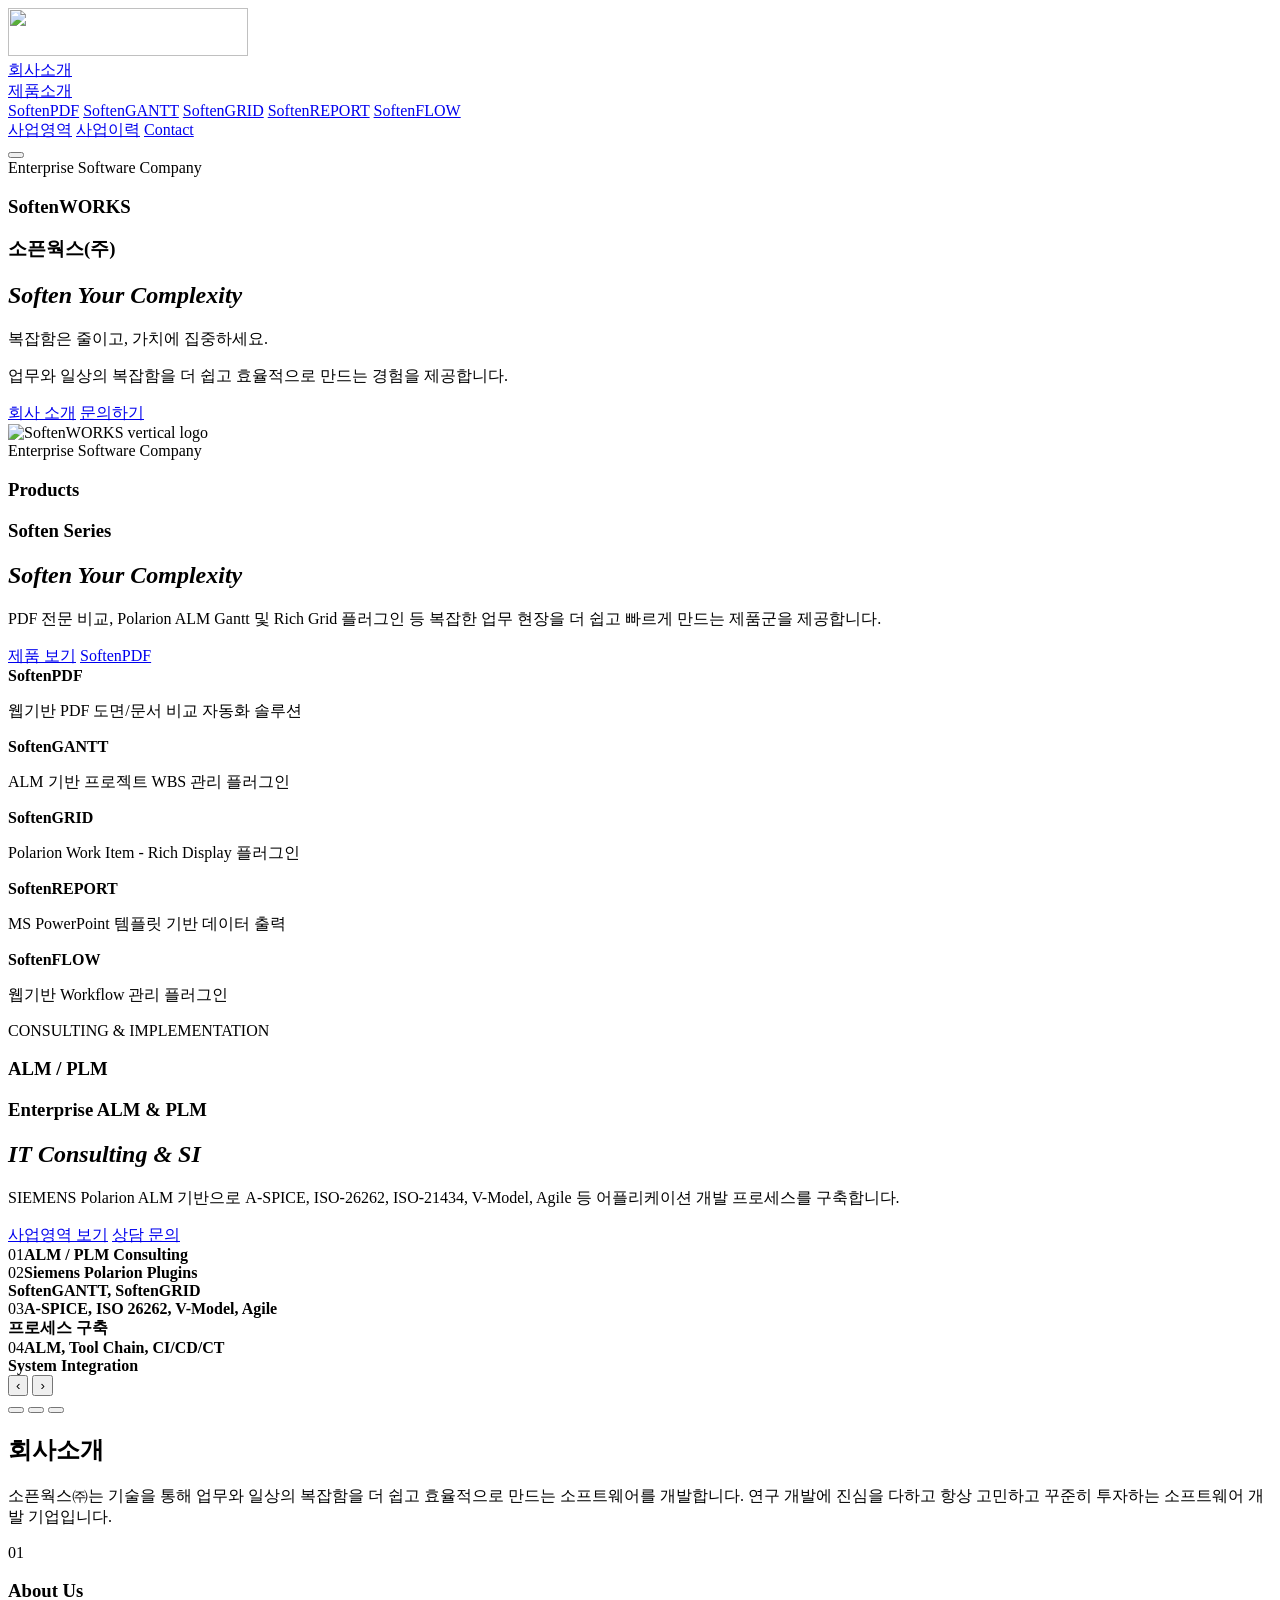
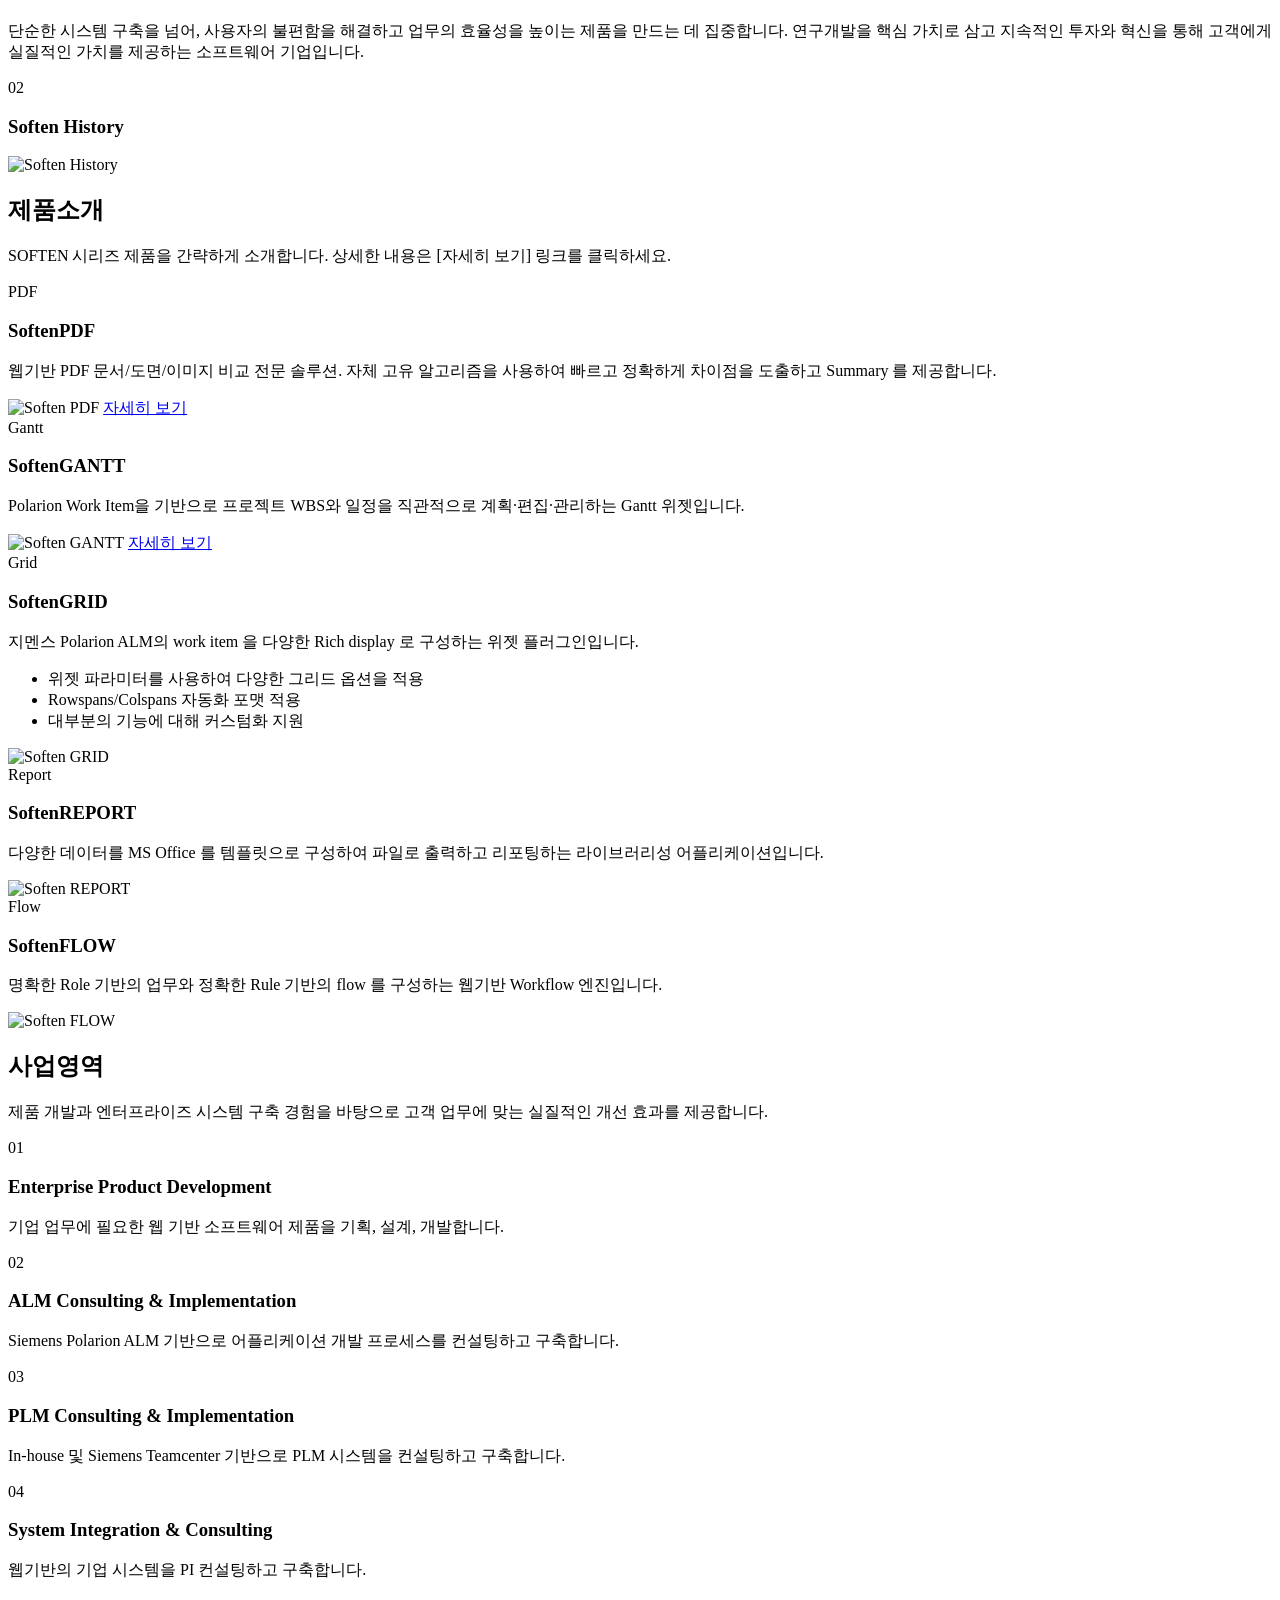
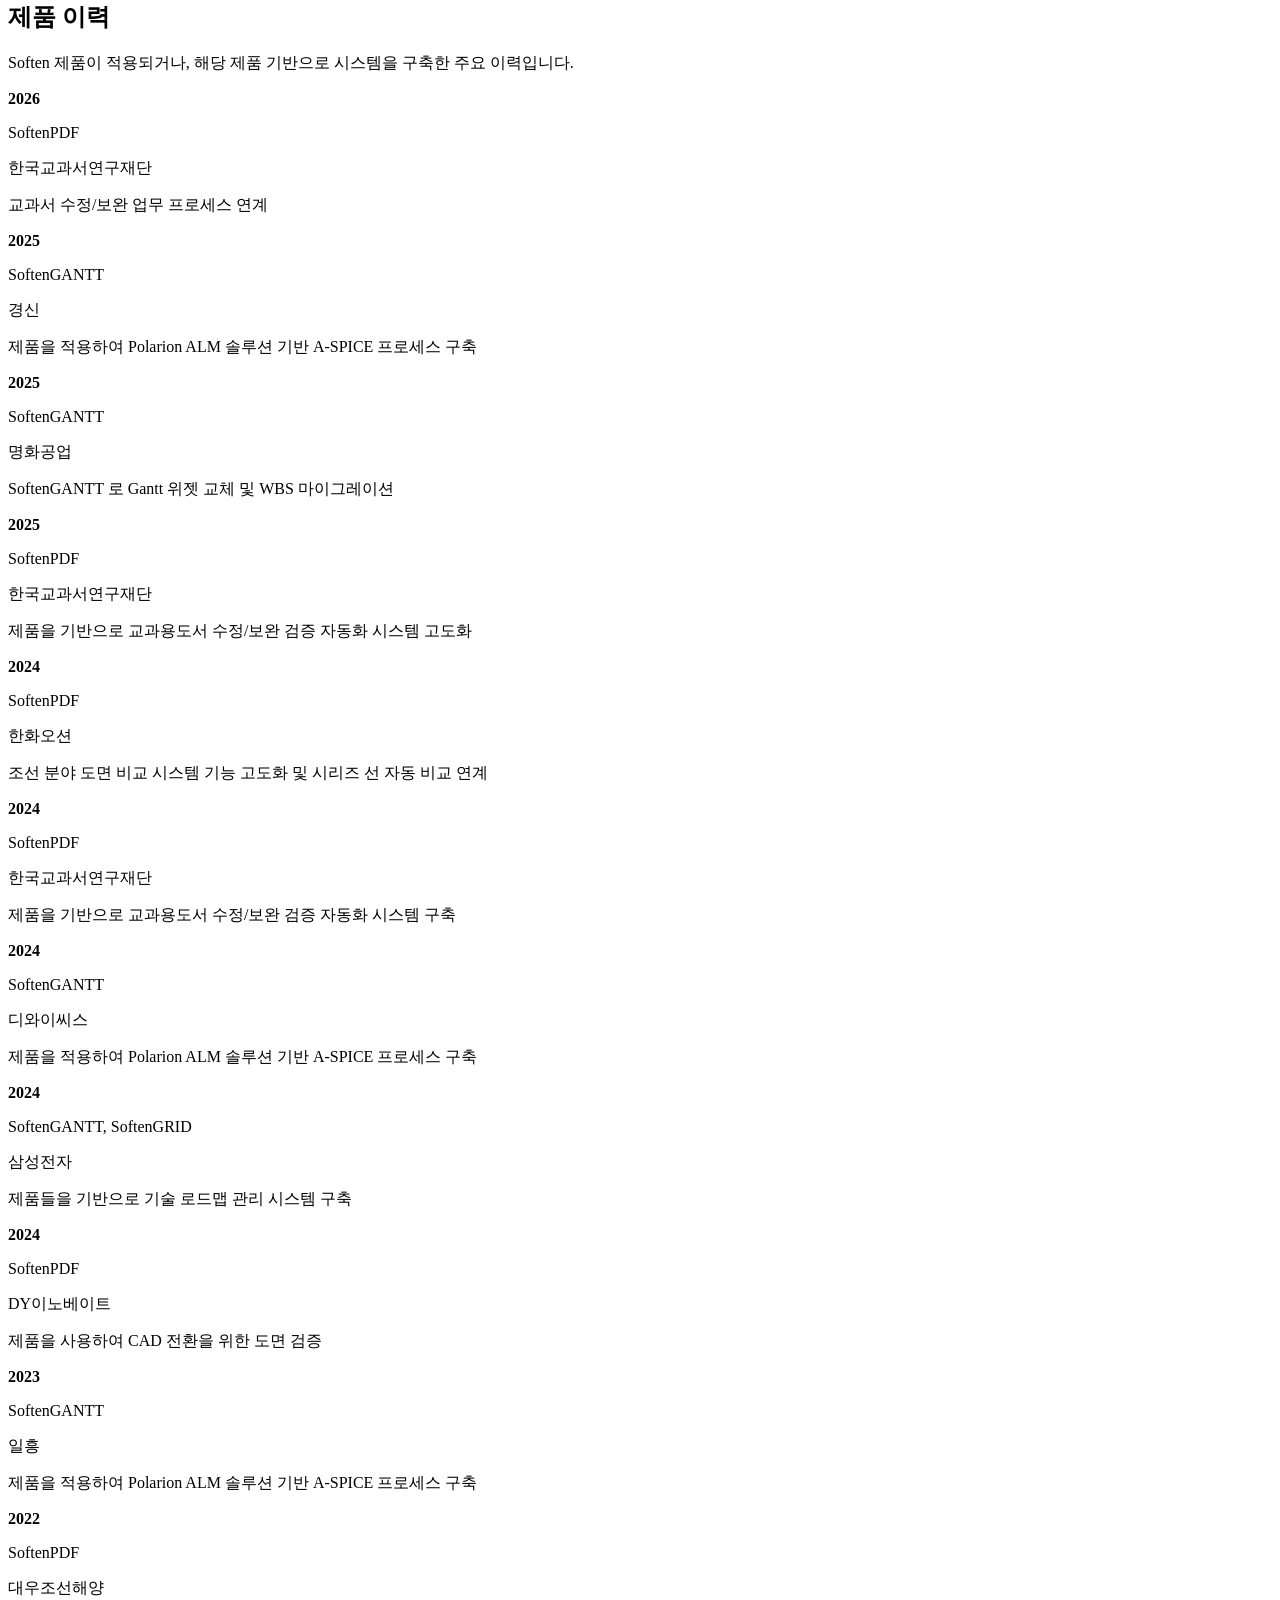
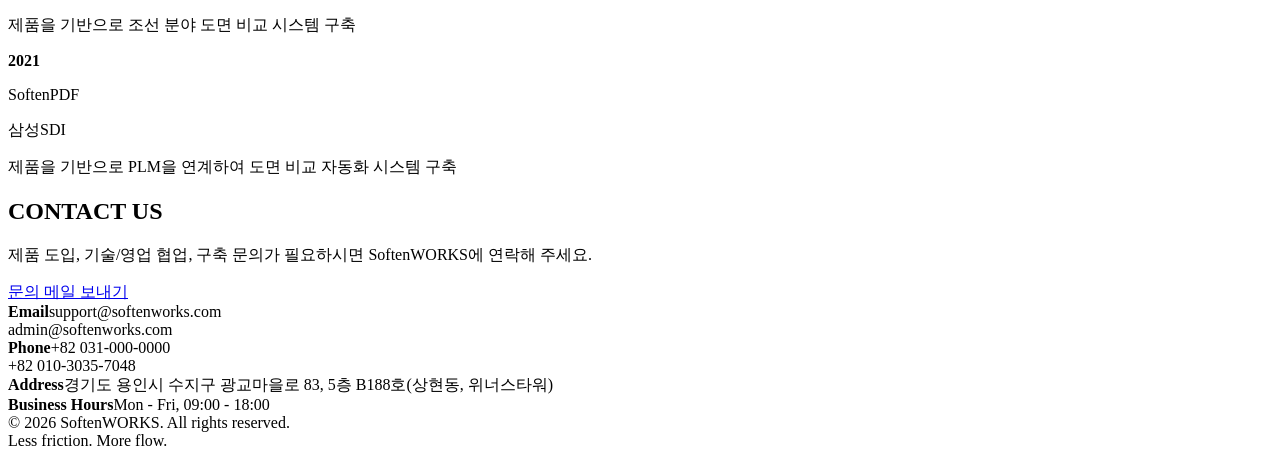
==== softenworks.homepage/public/en/index.html @ c1dc2e80 "영문 페이지 임시 구성. 한/영 링크 없음. 일반 자원을 절대 경로로 지정" ====
<!doctype html>
<html lang="ko">
<head>
  <meta charset="utf-8" />
  <meta name="viewport" content="width=device-width, initial-scale=1" />
  <meta name="description" content="SoftenWORKS는 복잡한 업무를 부드럽고 명확하게 만드는 엔터프라이즈 소프트웨어 제품을 제공합니다." />
  
  <title>SoftenWORKS | Soften Your Complexity</title>
  
  <link rel="icon" href="/favicon.ico" sizes="any">
  <link rel="icon" href="/favicon.svg" type="image/svg+xml">
  <link rel="apple-touch-icon" href="/apple-touch-icon.png">
  
  <link href="/css/softenworks.css" rel="stylesheet">
</head>
<body>
  <header>
    <div class="container nav">
      <a href="index.html" class="brand" aria-label="SoftenWORKS home" title="Home">
      	<img width="240" height="48" src="/img/softenworks-logo.svg"/>
      </a>
      <nav id="main-menu" class="menu" aria-label="Main navigation">
        <a href="#about">회사소개</a>
        <div class="menu-item has-submenu">
          <a class="menu-parent" href="#products" aria-haspopup="true">
            제품소개
            <span class="menu-chevron" aria-hidden="true"></span>
          </a>
          <div class="submenu" role="group" aria-label="제품소개 하위 메뉴">
            <a href="softenpdf.html">SoftenPDF</a>
            <a href="softengantt.html">SoftenGANTT</a>
            <a href="#SoftenGRID">SoftenGRID</a>
            <a href="#SoftenREPORT">SoftenREPORT</a>
            <a href="#SoftenFLOW">SoftenFLOW</a>
          </div>
        </div>
        <a href="#business">사업영역</a>
        <a href="#history">사업이력</a>
        <a class="cta" href="#contact">Contact</a>
      </nav>
      <button class="hamburger" type="button" aria-label="메뉴 열기" aria-controls="main-menu" aria-expanded="false">
        <span aria-hidden="true"></span>
        <span aria-hidden="true"></span>
        <span aria-hidden="true"></span>
      </button>
    </div>
  </header>

  <main id="top">
    <section class="hero" aria-label="SoftenWORKS highlights">
      <div class="container hero-slider" data-autoplay="6000">
        <div class="hero-viewport">
          <div class="hero-track">
            <article class="hero-slide" aria-label="회사 소개">
              <div class="hero-grid">
                <div class="hero-copy">
                  <div class="eyebrow">Enterprise Software Company</div>
                  <h1 class="hero-title">Soften<span>WORKS</span></h1>
                  <h3 class="hero-company">소픈웍스(주)</h3>
                  <p></p>
                  <h2><em>Soften Your Complexity</em></h2>
                  <p style="margin-top: 0;">복잡함은 줄이고, 가치에 집중하세요.</p>
                  <p style="margin-top: 0;">업무와 일상의 복잡함을 더 쉽고 효율적으로 만드는 경험을 제공합니다.</p>
                  <div class="hero-actions">
                    <a class="btn primary" href="#about">회사 소개</a>
                    <a class="btn secondary" href="#contact">문의하기</a>
                  </div>
                </div>
                <div class="hero-card" aria-label="Brand visual card">
                  <img width="420" height="420" src="/img/softenworks-logo-vertical-whitesoften.svg" alt="SoftenWORKS vertical logo" />
                </div>
              </div>
            </article>

            <article class="hero-slide" aria-label="제품 소개">
              <div class="hero-grid">
                <div class="hero-copy">
                  <div class="eyebrow">Enterprise Software Company</div>
                  <h1 class="hero-title">Products</h1>
                  <h3 class="hero-company">Soften Series</h3>
                  <p></p>
                  <h2><em>Soften Your Complexity</em></h2>
                  <p style="margin-top: 0;">PDF 전문 비교, Polarion ALM Gantt 및 Rich Grid 플러그인 등 복잡한 업무 현장을 더 쉽고 빠르게 만드는 제품군을 제공합니다.</p>
                  <div class="hero-actions">
                    <a class="btn primary" href="#products">제품 보기</a>
                    <a class="btn secondary" href="softenpdf.html">SoftenPDF</a>
                  </div>
                </div>
                <div class="hero-panel product-panel" aria-label="SoftenWORKS product cards">
                  <div class="mini-product"><strong>Soften<span>PDF</span></strong><p>웹기반 PDF 도면/문서 비교 자동화 솔루션</p></div>
                  <div class="mini-product"><strong>Soften<span>GANTT</span></strong><p>ALM 기반 프로젝트 WBS 관리 플러그인</p></div>
                  <div class="mini-product"><strong>Soften<span>GRID</span></strong><p>Polarion Work Item - Rich Display 플러그인</p></div>
                  <div class="mini-product"><strong>Soften<span>REPORT</span></strong><p>MS PowerPoint 템플릿 기반 데이터 출력</p></div>
                  <div class="mini-product"><strong>Soften<span>FLOW</span></strong><p>웹기반 Workflow 관리 플러그인</p></div>
                </div>
              </div>
            </article>

            <article class="hero-slide" aria-label="ALM 사업 영역">
              <div class="hero-grid">
                <div class="hero-copy">
                  <div class="eyebrow">CONSULTING & IMPLEMENTATION</div>
                  <h1 class="hero-title">ALM / PLM</h1>
                  <h3 class="hero-company">Enterprise ALM & PLM</h3>
                  <p></p>
                  <h2><em>IT Consulting & SI</em></h2>
                  <p style="margin-top: 0;">SIEMENS Polarion ALM 기반으로 A-SPICE, ISO-26262, ISO-21434, V-Model, Agile 등 어플리케이션 개발 프로세스를 구축합니다.</p>
                  <div class="hero-actions">
                    <a class="btn primary" href="#business">사업영역 보기</a>
                    <a class="btn secondary" href="#contact">상담 문의</a>
                  </div>
                </div>
                <div class="hero-panel alm-panel" aria-label="ALM business areas">
                  <div class="alm-line"><span>01</span><strong>ALM / PLM Consulting</strong></div>
                  <div class="alm-line"><span>02</span><strong>Siemens Polarion Plugins<br/>SoftenGANTT, SoftenGRID</strong></div>
                  <div class="alm-line"><span>03</span><strong>A-SPICE, ISO 26262, V-Model, Agile<br/>프로세스 구축 </strong></div>
                  <div class="alm-line"><span>04</span><strong>ALM, Tool Chain, CI/CD/CT<br/>System Integration</strong></div>
                </div>
              </div>
            </article>
          </div>
        </div>

        <button class="hero-nav hero-prev" type="button" aria-label="이전 슬라이드"><span aria-hidden="true">‹</span></button>
        <button class="hero-nav hero-next" type="button" aria-label="다음 슬라이드"><span aria-hidden="true">›</span></button>

        <div class="hero-dots" role="tablist" aria-label="Hero slide navigation">
          <button class="hero-dot active" type="button" aria-label="1번 슬라이드" aria-current="true"></button>
          <button class="hero-dot" type="button" aria-label="2번 슬라이드"></button>
          <button class="hero-dot" type="button" aria-label="3번 슬라이드"></button>
        </div>
      </div>
    </section>

    <section id="about" class="about">
      <div class="container">
        <div class="section-head">
          <h2>회사소개</h2>
          <p>소픈웍스㈜는 기술을 통해 업무와 일상의 복잡함을 더 쉽고 효율적으로 만드는 소프트웨어를 개발합니다. 연구 개발에 진심을 다하고 항상 고민하고 꾸준히 투자하는 소프트웨어 개발 기업입니다.</p>
        </div>
        <div class="about-grid">
          <article class="card">
            <div class="num">01</div>
            <h3>About Us</h3>
            <p>단순한 시스템 구축을 넘어, 사용자의 불편함을 해결하고 업무의 효율성을 높이는 제품을 만드는 데 집중합니다. 연구개발을 핵심 가치로 삼고 지속적인 투자와 혁신을 통해 고객에게 실질적인 가치를 제공하는 소프트웨어 기업입니다.</p>
          </article>
          <article class="card history-card">
            <div class="num">02</div>
            <h3>Soften History</h3>
            <picture class="history-image">
              <source media="(max-width: 560px)" srcset="img/soften-history-vertical.svg">
              <img src="/img/soften-history-horizontal.svg" alt="Soften History">
            </picture>
          </article>
        </div>
      </div>
    </section>

    <section id="products" class="products">
      <div class="container">
        <div class="section-head">
          <h2>제품소개</h2>
          <p>SOFTEN 시리즈 제품을 간략하게 소개합니다. 상세한 내용은 [자세히 보기] 링크를 클릭하세요.</p>
        </div>
        <div class="product-grid">
          <article class="product">
            <div>
              <div class="icon">PDF</div>
              <h3>Soften<span>PDF</span></h3>
              <p>웹기반 PDF 문서/도면/이미지 비교 전문 솔루션. 자체 고유 알고리즘을 사용하여 빠르고 정확하게 차이점을 도출하고 Summary 를 제공합니다.</p>
            </div>
            <img src="/img/soften-pdf-image.png" alt="Soften PDF">
            <a class="product-link" href="softenpdf.html">자세히 보기</a>
          </article>
          <article class="product">
            <div>
              <div class="icon">Gantt</div>
              <h3>Soften<span>GANTT</span></h3>
              <p>Polarion Work Item을 기반으로 프로젝트 WBS와 일정을 직관적으로 계획·편집·관리하는 Gantt 위젯입니다.</p>
            </div>
            <img src="/img/soften-gantt.png" alt="Soften GANTT">
            <a class="product-link" href="softengantt.html">자세히 보기</a>
          </article>
          <article id="SoftenGRID" class="product">
            <div>
              <div class="icon">Grid</div>
              <h3>Soften<span>GRID</span></h3>
              <p>지멘스 Polarion ALM의 work item 을 다양한 Rich display 로 구성하는 위젯 플러그인입니다.</p>
           	  <ul class="text-start">
                <li>위젯 파라미터를 사용하여 다양한 그리드 옵션을 적용</li>
                <li>Rowspans/Colspans 자동화 포맷 적용</li>
                <li>대부분의 기능에 대해 커스텀화 지원</li>
              </ul>
            </div>
            <img src="/img/soften-grid.png" alt="Soften GRID">
          </article>
          <article id="SoftenREPORT" class="product">
            <div>
              <div class="icon">Report</div>
              <h3>Soften<span>REPORT</span></h3>
              <p>다양한 데이터를 MS Office 를 템플릿으로 구성하여 파일로 출력하고 리포팅하는 라이브러리성 어플리케이션입니다.</p>
            </div>
            <img src="/img/soften-report.png" alt="Soften REPORT">
          </article>
          <article id="SoftenFLOW" class="product">
            <div>
              <div class="icon">Flow</div>
              <h3>Soften<span>FLOW</span></h3>
              <p>명확한 Role 기반의 업무와 정확한 Rule 기반의 flow 를 구성하는 웹기반 Workflow 엔진입니다. </p>
            </div>
            <img src="/img/soften-flow.png" alt="Soften FLOW">
          </article>
        </div>
      </div>
    </section>

    <section id="business">
      <div class="container">
        <div class="section-head">
          <h2>사업영역</h2>
          <p>제품 개발과 엔터프라이즈 시스템 구축 경험을 바탕으로 고객 업무에 맞는 실질적인 개선 효과를 제공합니다.</p>
        </div>
        <div class="business-grid">
          <article class="business-item">
            <div class="mark">01</div>
            <div><h3>Enterprise Product Development</h3><p>기업 업무에 필요한 웹 기반 소프트웨어 제품을 기획, 설계, 개발합니다.</p></div>
          </article>
          <article class="business-item">
            <div class="mark">02</div>
            <div><h3>ALM Consulting & Implementation</h3><p>Siemens Polarion ALM 기반으로 어플리케이션 개발 프로세스를 컨설팅하고 구축합니다.</p></div>
          </article>
          <article class="business-item">
            <div class="mark">03</div>
            <div><h3>PLM Consulting & Implementation</h3><p>In-house 및 Siemens Teamcenter 기반으로 PLM 시스템을 컨설팅하고 구축합니다.</p></div>
          </article>
          <article class="business-item">
            <div class="mark">04</div>
            <div><h3>System Integration & Consulting</h3><p>웹기반의 기업 시스템을 PI 컨설팅하고 구축합니다.</p></div>
          </article>
        </div>
      </div>
    </section>

    <section id="history" class="history">
      <div class="container">
        <div class="section-head">
          <h2>제품 이력</h2>
          <p>Soften 제품이 적용되거나, 해당 제품 기반으로 시스템을 구축한 주요 이력입니다.</p>
        </div>
        <div class="timeline">
          <div class="history-row"><strong>2026</strong><p class="highlight">SoftenPDF</p><p>한국교과서연구재단</p><p>교과서 수정/보완 업무 프로세스 연계</p></div>
          <div class="history-row"><strong>2025</strong><p class="highlight">SoftenGANTT</p><p>경신</p><p>제품을 적용하여 Polarion ALM 솔루션 기반 A-SPICE 프로세스 구축</p></div>
          <div class="history-row"><strong>2025</strong><p class="highlight">SoftenGANTT</p><p>명화공업</p><p>SoftenGANTT 로 Gantt 위젯 교체 및 WBS 마이그레이션</p></div>
          <div class="history-row"><strong>2025</strong><p class="highlight">SoftenPDF</p><p>한국교과서연구재단</p><p>제품을 기반으로 교과용도서 수정/보완 검증 자동화 시스템 고도화</p></div>
          <div class="history-row"><strong>2024</strong><p class="highlight">SoftenPDF</p><p>한화오션</p><p>조선 분야 도면 비교 시스템 기능 고도화 및 시리즈 선 자동 비교 연계</p></div>
          <div class="history-row"><strong>2024</strong><p class="highlight">SoftenPDF</p><p>한국교과서연구재단</p><p>제품을 기반으로 교과용도서 수정/보완 검증 자동화 시스템 구축</p></div>
          <div class="history-row"><strong>2024</strong><p class="highlight">SoftenGANTT</p><p>디와이씨스</p><p>제품을 적용하여 Polarion ALM 솔루션 기반 A-SPICE 프로세스 구축</p></div>
          <div class="history-row"><strong>2024</strong><p class="highlight">SoftenGANTT, SoftenGRID</p><p>삼성전자</p><p>제품들을 기반으로 기술 로드맵 관리 시스템 구축</p></div>
          <div class="history-row"><strong>2024</strong><p class="highlight">SoftenPDF</p><p>DY이노베이트</p><p>제품을 사용하여 CAD 전환을 위한 도면 검증</p></div>
          <div class="history-row"><strong>2023</strong><p class="highlight">SoftenGANTT</p><p>일흥</p><p>제품을 적용하여 Polarion ALM 솔루션 기반 A-SPICE 프로세스 구축</p></div>
          <div class="history-row"><strong>2022</strong><p class="highlight">SoftenPDF</p><p>대우조선해양</p><p>제품을 기반으로 조선 분야 도면 비교 시스템 구축</p></div>
          <div class="history-row"><strong>2021</strong><p class="highlight">SoftenPDF</p><p>삼성SDI</p><p>제품을 기반으로 PLM을 연계하여 도면 비교 자동화 시스템 구축</p></div>
        </div>
      </div>
    </section>

    <section id="contact" class="contact">
      <div class="container">
        <div class="contact-box">
          <div>
            <h2>CONTACT US</h2>
            <p>제품 도입, 기술/영업 협업, 구축 문의가 필요하시면 SoftenWORKS에 연락해 주세요.</p>
            <div class="hero-actions">
              <a class="btn primary" href="mailto:support@softenworks.com">문의 메일 보내기</a>
            </div>
          </div>
          <div class="contact-list">
            <div><strong>Email</strong>support@softenworks.com<br>admin@softenworks.com</div>
            <div><strong>Phone</strong>+82 031-000-0000<br>+82 010-3035-7048</div>
            <div><strong>Address</strong>경기도 용인시 수지구 광교마을로 83, 5층 B188호(상현동, 위너스타워)</div>
            <div><strong>Business Hours</strong>Mon - Fri, 09:00 - 18:00</div>
          </div>
        </div>
      </div>
    </section>
  </main>

  <footer>
    <div class="container">
      <div>© 2026 SoftenWORKS. All rights reserved.</div>
      <div>Less friction. More flow.</div>
    </div>
  </footer>

  <script>
    (() => {
      const header = document.querySelector('header');
      const button = header?.querySelector('.hamburger');
      const menu = header?.querySelector('.menu');
      if (!header || !button || !menu) return;

      const closeMenu = (restoreFocus = false) => {
        menu.classList.remove('is-open');
        button.setAttribute('aria-expanded', 'false');
        button.setAttribute('aria-label', '메뉴 열기');
        if (restoreFocus) button.focus();
      };

      const openMenu = () => {
        menu.classList.add('is-open');
        button.setAttribute('aria-expanded', 'true');
        button.setAttribute('aria-label', '메뉴 닫기');
      };

      button.addEventListener('click', () => {
        if (button.getAttribute('aria-expanded') === 'true') closeMenu();
        else openMenu();
      });

      menu.addEventListener('click', (event) => {
        if (event.target.closest('a')) closeMenu();
      });

      document.addEventListener('click', (event) => {
        if (!header.contains(event.target)) closeMenu();
      });

      document.addEventListener('keydown', (event) => {
        if (event.key === 'Escape' && button.getAttribute('aria-expanded') === 'true') {
          closeMenu(true);
        }
      });

      window.addEventListener('resize', () => {
        if (window.innerWidth > 920) closeMenu();
      });
    })();

    (() => {
      const slider = document.querySelector('.hero-slider');
      if (!slider) return;

      const track = slider.querySelector('.hero-track');
      const slides = Array.from(slider.querySelectorAll('.hero-slide'));
      const dots = Array.from(slider.querySelectorAll('.hero-dot'));
      const prev = slider.querySelector('.hero-prev');
      const next = slider.querySelector('.hero-next');
      const interval = Number(slider.dataset.autoplay || 6000);
      let current = 0;
      let timer = null;

      const showSlide = (index) => {
        current = (index + slides.length) % slides.length;
        track.style.transform = `translateX(-${current * 100}%)`;
        dots.forEach((dot, i) => {
          dot.classList.toggle('active', i === current);
          dot.setAttribute('aria-current', i === current ? 'true' : 'false');
        });
      };

      const start = () => {
        stop();
        timer = window.setInterval(() => showSlide(current + 1), interval);
      };

      const stop = () => {
        if (timer) window.clearInterval(timer);
      };

      prev.addEventListener('click', () => { showSlide(current - 1); start(); });
      next.addEventListener('click', () => { showSlide(current + 1); start(); });
      dots.forEach((dot, index) => dot.addEventListener('click', () => { showSlide(index); start(); }));

      ['mouseenter', 'mousemove', 'click', 'touchstart'].forEach(event =>
          slider.addEventListener(event, stop)
      );
      slider.addEventListener('mouseleave', start);
      slider.addEventListener('focusin', stop);
      slider.addEventListener('focusout', start);

      let touchStartX = 0;
      slider.addEventListener('touchstart', (event) => {
        touchStartX = event.changedTouches[0].screenX;
      }, { passive: true });
      slider.addEventListener('touchend', (event) => {
        const diff = event.changedTouches[0].screenX - touchStartX;
        if (Math.abs(diff) > 50) {
          showSlide(diff < 0 ? current + 1 : current - 1);
          start();
        }
      }, { passive: true });

      showSlide(0);
      start();
    })();
    
    (() => {
        const header = document.querySelector('header');
        const menu = document.querySelector('#main-menu');
        const links = Array.from(menu?.querySelectorAll('a[href^="#"]') || []);
        const sections = links.map(link => document.querySelector(link.getAttribute('href'))).filter(Boolean);
        if (!header || !links.length || !sections.length) return;

        let ticking = false;
        const updateActiveMenu = () => {
          const marker = window.scrollY + header.offsetHeight + 32;
          let current = null;

          sections.forEach(section => {
            if (section.offsetTop <= marker) current = section;
          });
          if (window.innerHeight + window.scrollY >= document.documentElement.scrollHeight - 2) current = sections[sections.length - 1];

          links.forEach(link => {
            const active = current && link.getAttribute('href') === `#${current.id}`;
            link.classList.toggle('active', Boolean(active));
            if (active) link.setAttribute('aria-current', 'location');
            else link.removeAttribute('aria-current');
          });
          ticking = false;
        };

        const requestUpdate = () => {
          if (ticking) return;
          ticking = true;
          window.requestAnimationFrame(updateActiveMenu);
        };

        window.addEventListener('scroll', requestUpdate, { passive: true });
        window.addEventListener('resize', requestUpdate);
        window.addEventListener('load', requestUpdate);
        links.forEach(link => link.addEventListener('click', () => window.setTimeout(requestUpdate, 80)));
        updateActiveMenu();
      })();
  </script>
</body>
</html>
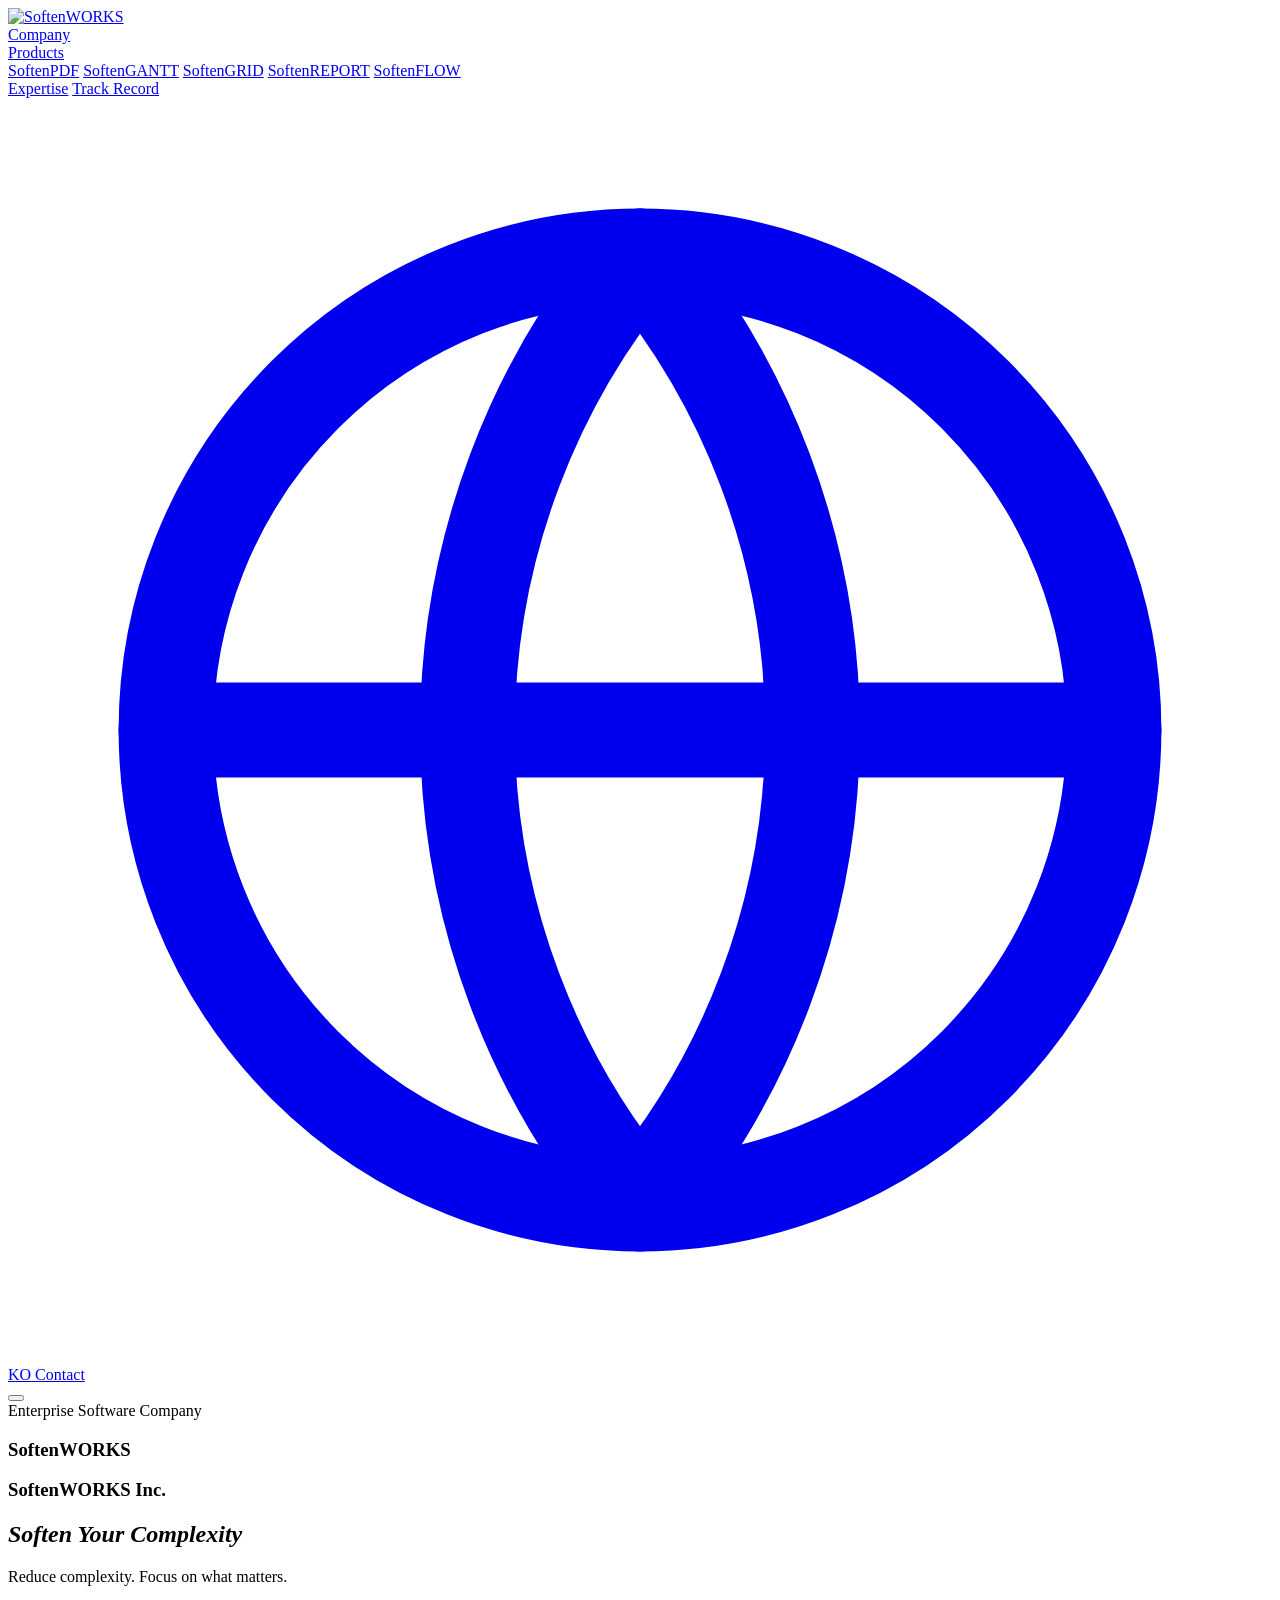
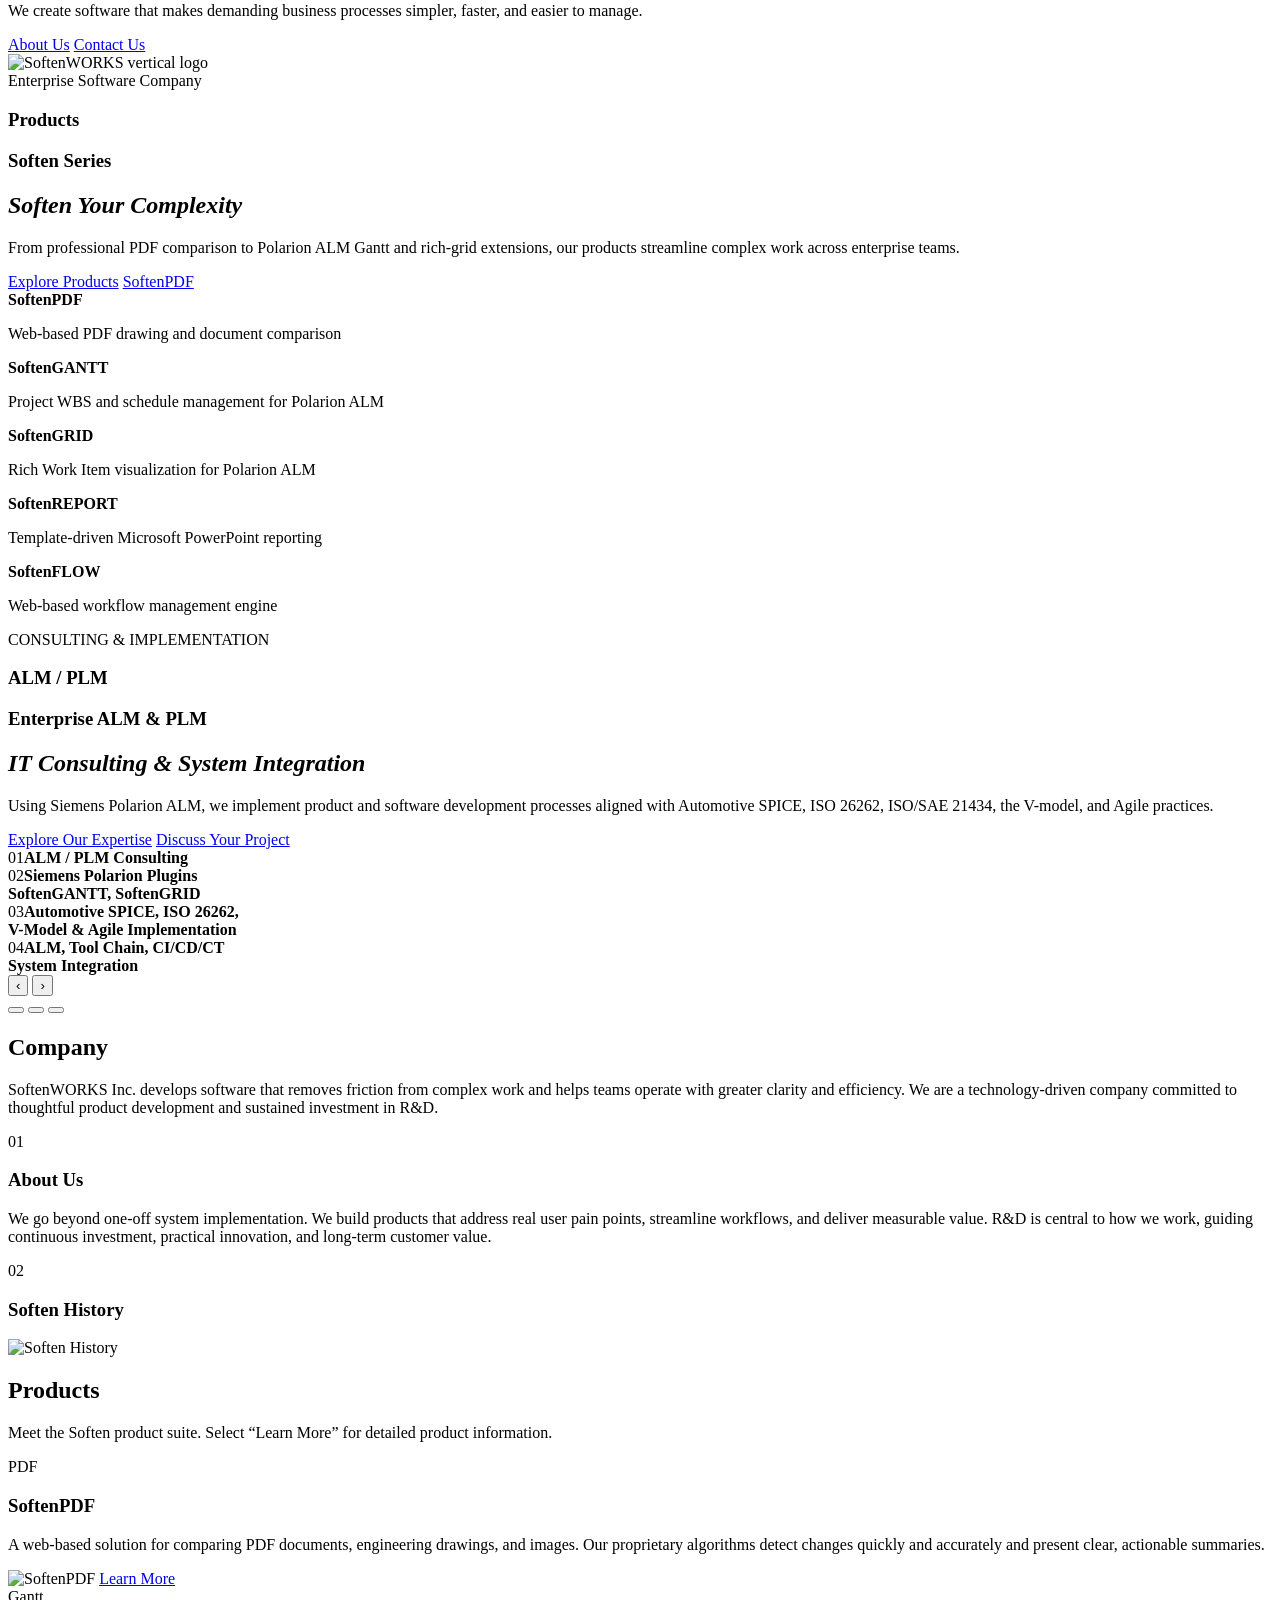
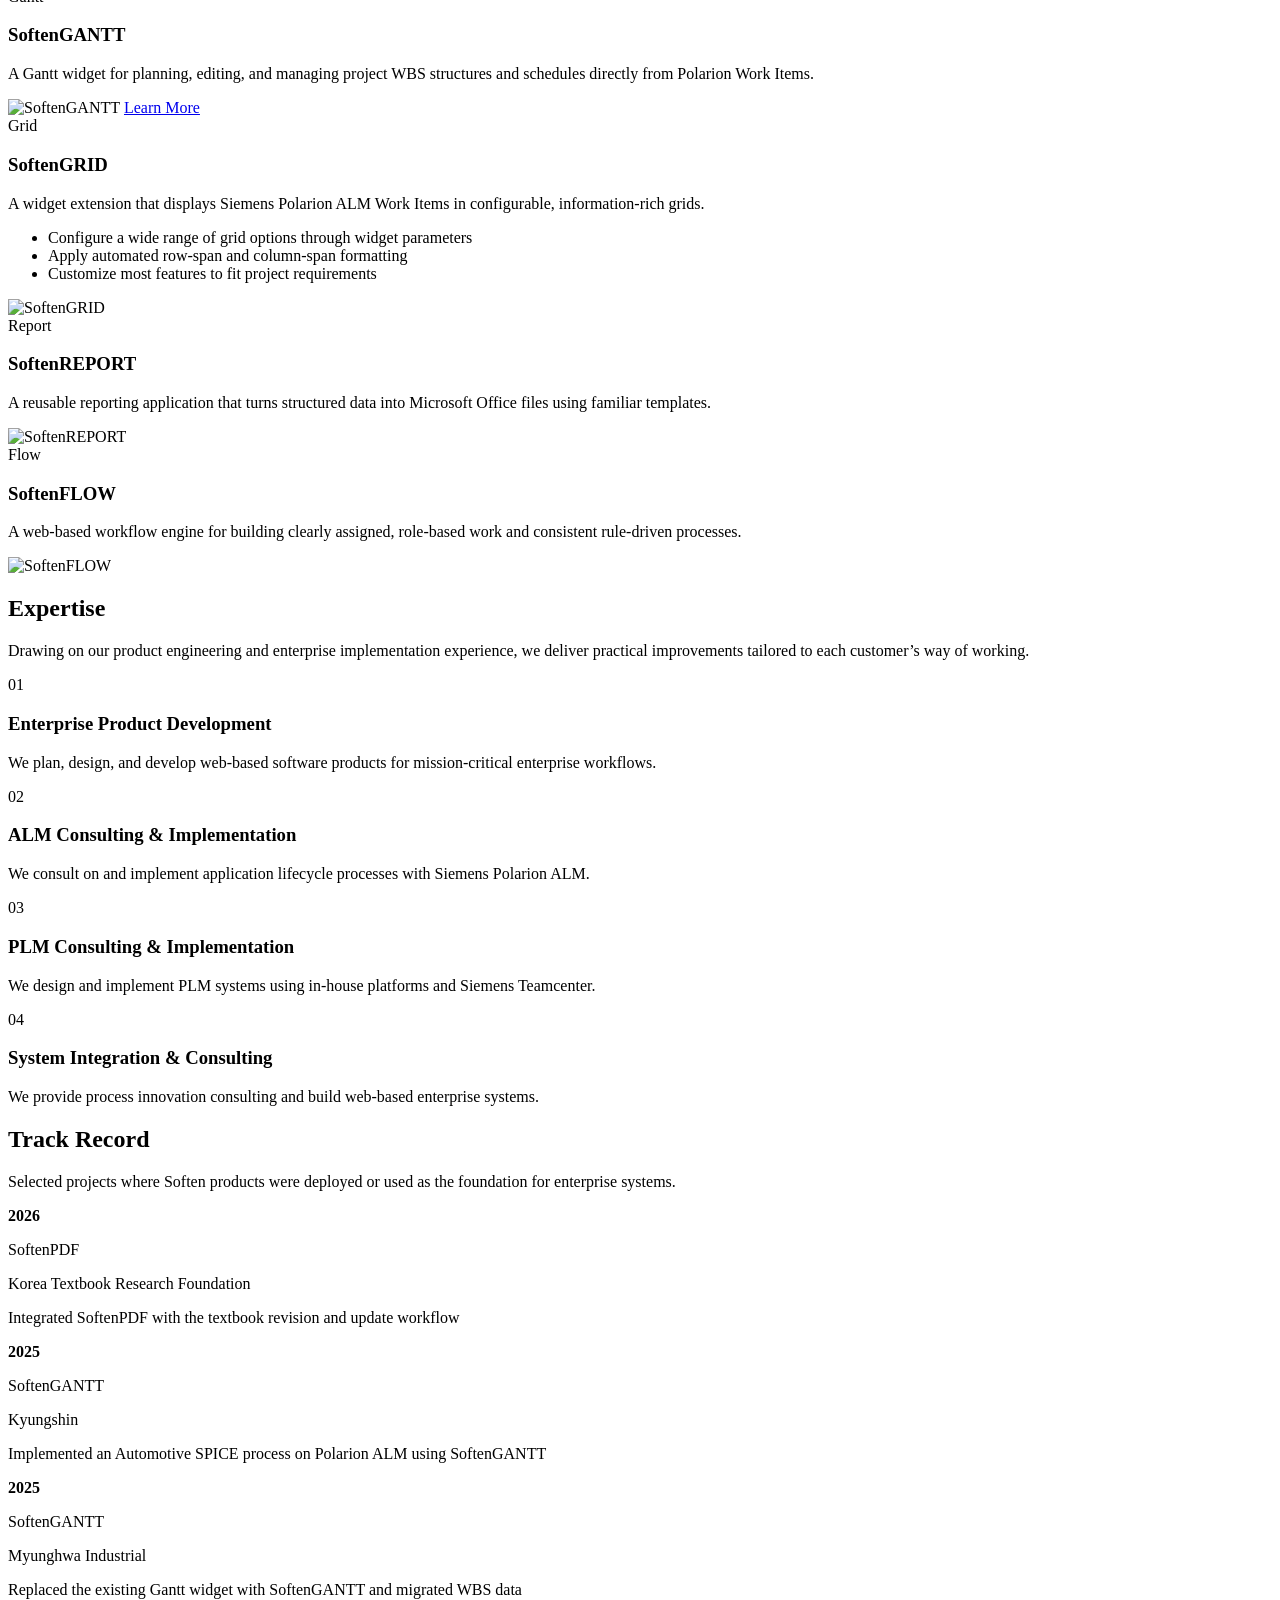
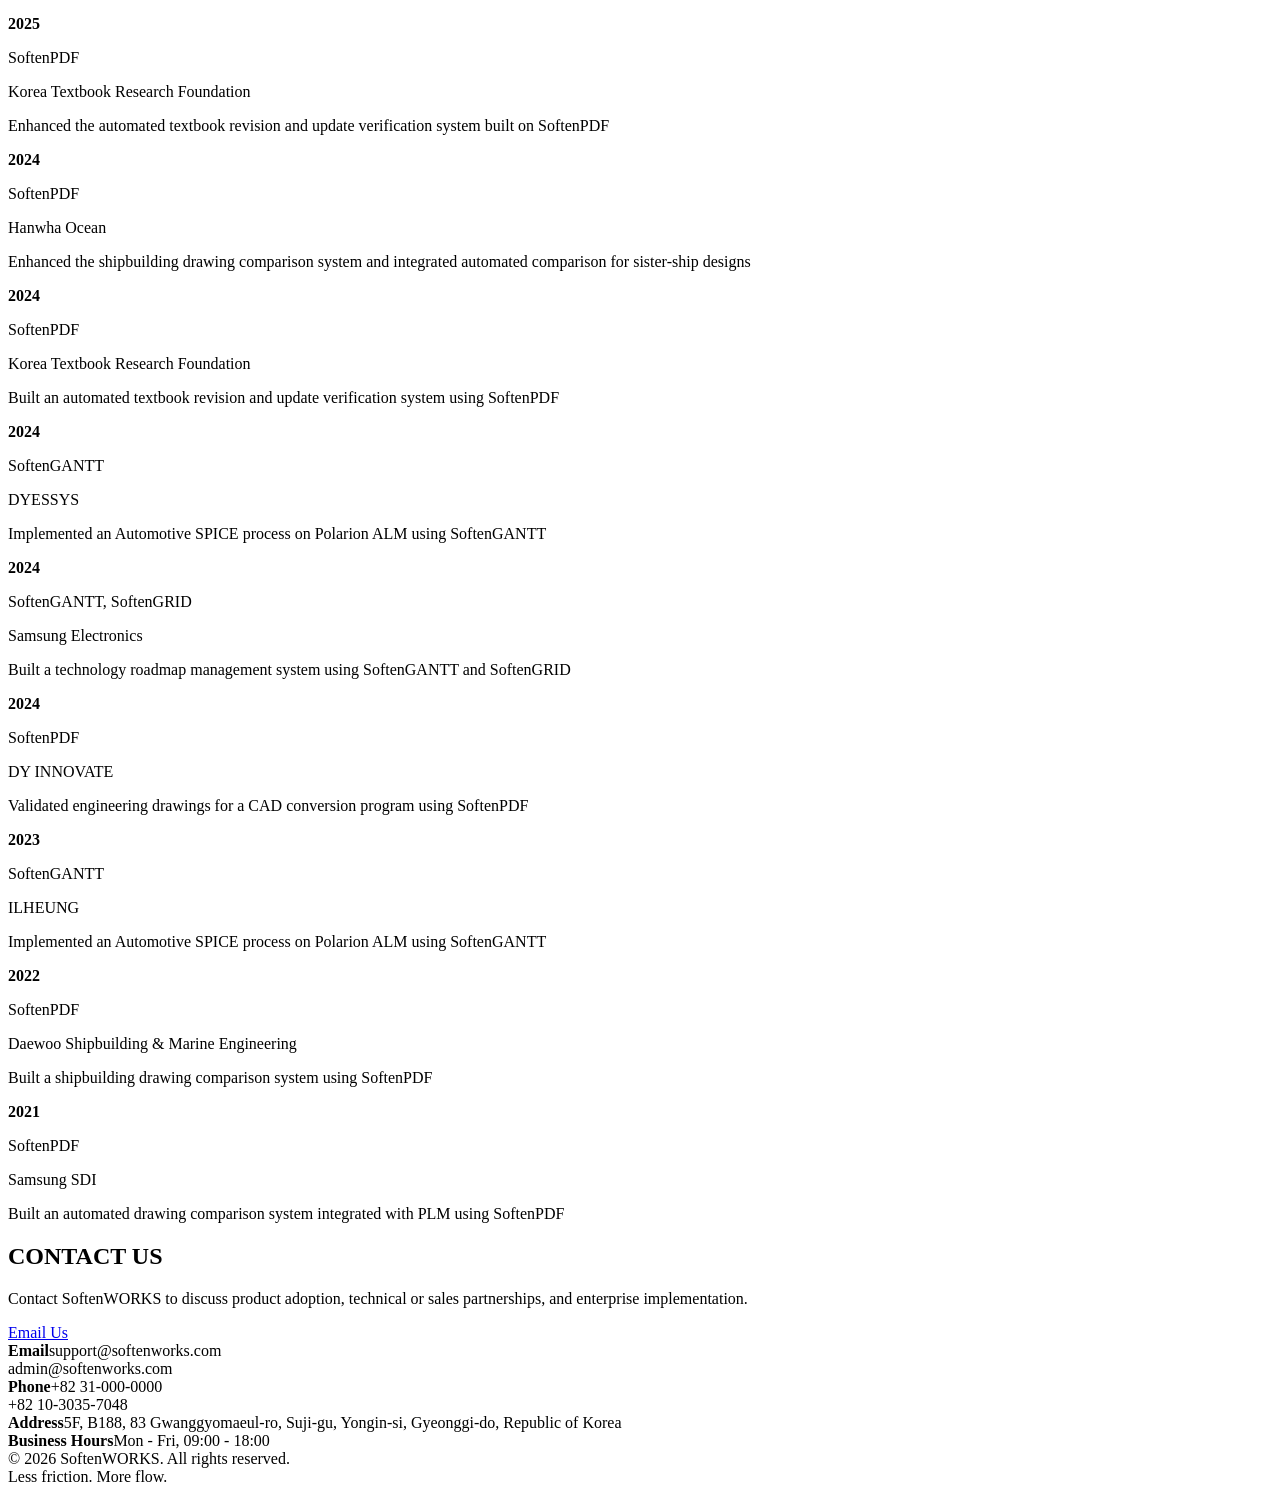
==== commit 869976c9: "영문화 적용, 메타데이터 추가" ====
--- a/softenworks.homepage/public/en/index.html
+++ b/softenworks.homepage/public/en/index.html
@@ -1,32 +1,48 @@
-<!doctype html>
-<html lang="ko">
+<!DOCTYPE html>
+<html lang="en">
 <head>
-  <meta charset="utf-8" />
-  <meta name="viewport" content="width=device-width, initial-scale=1" />
-  <meta name="description" content="SoftenWORKS는 복잡한 업무를 부드럽고 명확하게 만드는 엔터프라이즈 소프트웨어 제품을 제공합니다." />
-  
+  <meta charset="utf-8">
+  <meta name="viewport" content="width=device-width, initial-scale=1">
+  <meta name="description" content="SoftenWORKS develops enterprise software that makes complex work simpler, clearer, and more efficient.">
+  <meta name="robots" content="index, follow">
+  <meta name="theme-color" content="#071526">
+  <meta property="og:type" content="website">
+  <meta property="og:site_name" content="SoftenWORKS">
+  <meta property="og:locale" content="en_US">
+  <meta property="og:locale:alternate" content="ko_KR">
+  <meta property="og:title" content="SoftenWORKS | Soften Your Complexity">
+  <meta property="og:description" content="Enterprise software, Polarion ALM solutions, and implementation services that turn complex work into a smoother flow.">
+  <meta property="og:url" content="https://www.softenworks.com/en/">
+  <meta name="twitter:card" content="summary">
+  <meta name="twitter:title" content="SoftenWORKS | Soften Your Complexity">
+  <meta name="twitter:description" content="Enterprise software, Polarion ALM solutions, and implementation services that turn complex work into a smoother flow.">
+  <link rel="canonical" href="https://www.softenworks.com/en/">
+  <link rel="alternate" hreflang="ko" href="https://www.softenworks.com/">
+  <link rel="alternate" hreflang="en" href="https://www.softenworks.com/en/">
+  <link rel="alternate" hreflang="x-default" href="https://www.softenworks.com/">
+
   <title>SoftenWORKS | Soften Your Complexity</title>
-  
+
   <link rel="icon" href="/favicon.ico" sizes="any">
   <link rel="icon" href="/favicon.svg" type="image/svg+xml">
   <link rel="apple-touch-icon" href="/apple-touch-icon.png">
-  
+
   <link href="/css/softenworks.css" rel="stylesheet">
 </head>
 <body>
   <header>
     <div class="container nav">
       <a href="index.html" class="brand" aria-label="SoftenWORKS home" title="Home">
-      	<img width="240" height="48" src="/img/softenworks-logo.svg"/>
+      	<img width="240" height="48" src="/img/softenworks-logo.svg" alt="SoftenWORKS">
       </a>
       <nav id="main-menu" class="menu" aria-label="Main navigation">
-        <a href="#about">회사소개</a>
+        <a href="#about">Company</a>
         <div class="menu-item has-submenu">
           <a class="menu-parent" href="#products" aria-haspopup="true">
-            제품소개
+            Products
             <span class="menu-chevron" aria-hidden="true"></span>
           </a>
-          <div class="submenu" role="group" aria-label="제품소개 하위 메뉴">
+          <div class="submenu" role="group" aria-label="Product pages">
             <a href="softenpdf.html">SoftenPDF</a>
             <a href="softengantt.html">SoftenGANTT</a>
             <a href="#SoftenGRID">SoftenGRID</a>
@@ -34,11 +50,18 @@
             <a href="#SoftenFLOW">SoftenFLOW</a>
           </div>
         </div>
-        <a href="#business">사업영역</a>
-        <a href="#history">사업이력</a>
+        <a href="#business">Expertise</a>
+        <a href="#history">Track Record</a>
+        <a class="language-link" href="/index.html" lang="ko" hreflang="ko" aria-label="View this page in Korean">
+          <svg class="language-icon" viewBox="0 0 24 24" fill="none" stroke="currentColor" stroke-width="1.8" stroke-linecap="round" stroke-linejoin="round" aria-hidden="true" focusable="false">
+            <circle cx="12" cy="12" r="9"></circle>
+            <path d="M3 12h18M12 3a14 14 0 0 1 0 18M12 3a14 14 0 0 0 0 18"></path>
+          </svg>
+          <span class="language-code">KO</span>
+        </a>
         <a class="cta" href="#contact">Contact</a>
       </nav>
-      <button class="hamburger" type="button" aria-label="메뉴 열기" aria-controls="main-menu" aria-expanded="false">
+      <button class="hamburger" type="button" aria-label="Open menu" aria-controls="main-menu" aria-expanded="false">
         <span aria-hidden="true"></span>
         <span aria-hidden="true"></span>
         <span aria-hidden="true"></span>
@@ -51,28 +74,28 @@
       <div class="container hero-slider" data-autoplay="6000">
         <div class="hero-viewport">
           <div class="hero-track">
-            <article class="hero-slide" aria-label="회사 소개">
+            <article class="hero-slide" aria-label="Company introduction">
               <div class="hero-grid">
                 <div class="hero-copy">
                   <div class="eyebrow">Enterprise Software Company</div>
                   <h1 class="hero-title">Soften<span>WORKS</span></h1>
-                  <h3 class="hero-company">소픈웍스(주)</h3>
+                  <h3 class="hero-company">SoftenWORKS Inc.</h3>
                   <p></p>
                   <h2><em>Soften Your Complexity</em></h2>
-                  <p style="margin-top: 0;">복잡함은 줄이고, 가치에 집중하세요.</p>
-                  <p style="margin-top: 0;">업무와 일상의 복잡함을 더 쉽고 효율적으로 만드는 경험을 제공합니다.</p>
+                  <p style="margin-top: 0;">Reduce complexity. Focus on what matters.</p>
+                  <p style="margin-top: 0;">We create software that makes demanding business processes simpler, faster, and easier to manage.</p>
                   <div class="hero-actions">
-                    <a class="btn primary" href="#about">회사 소개</a>
-                    <a class="btn secondary" href="#contact">문의하기</a>
+                    <a class="btn primary" href="#about">About Us</a>
+                    <a class="btn secondary" href="#contact">Contact Us</a>
                   </div>
                 </div>
-                <div class="hero-card" aria-label="Brand visual card">
-                  <img width="420" height="420" src="/img/softenworks-logo-vertical-whitesoften.svg" alt="SoftenWORKS vertical logo" />
+                <div class="hero-card" role="img" aria-label="SoftenWORKS brand visual">
+                  <img width="420" height="420" src="/img/softenworks-logo-vertical-whitesoften.svg" alt="SoftenWORKS vertical logo">
                 </div>
               </div>
             </article>
 
-            <article class="hero-slide" aria-label="제품 소개">
+            <article class="hero-slide" aria-label="Product introduction">
               <div class="hero-grid">
                 <div class="hero-copy">
                   <div class="eyebrow">Enterprise Software Company</div>
@@ -80,54 +103,54 @@
                   <h3 class="hero-company">Soften Series</h3>
                   <p></p>
                   <h2><em>Soften Your Complexity</em></h2>
-                  <p style="margin-top: 0;">PDF 전문 비교, Polarion ALM Gantt 및 Rich Grid 플러그인 등 복잡한 업무 현장을 더 쉽고 빠르게 만드는 제품군을 제공합니다.</p>
+                  <p style="margin-top: 0;">From professional PDF comparison to Polarion ALM Gantt and rich-grid extensions, our products streamline complex work across enterprise teams.</p>
                   <div class="hero-actions">
-                    <a class="btn primary" href="#products">제품 보기</a>
+                    <a class="btn primary" href="#products">Explore Products</a>
                     <a class="btn secondary" href="softenpdf.html">SoftenPDF</a>
                   </div>
                 </div>
-                <div class="hero-panel product-panel" aria-label="SoftenWORKS product cards">
-                  <div class="mini-product"><strong>Soften<span>PDF</span></strong><p>웹기반 PDF 도면/문서 비교 자동화 솔루션</p></div>
-                  <div class="mini-product"><strong>Soften<span>GANTT</span></strong><p>ALM 기반 프로젝트 WBS 관리 플러그인</p></div>
-                  <div class="mini-product"><strong>Soften<span>GRID</span></strong><p>Polarion Work Item - Rich Display 플러그인</p></div>
-                  <div class="mini-product"><strong>Soften<span>REPORT</span></strong><p>MS PowerPoint 템플릿 기반 데이터 출력</p></div>
-                  <div class="mini-product"><strong>Soften<span>FLOW</span></strong><p>웹기반 Workflow 관리 플러그인</p></div>
+                <div class="hero-panel product-panel" role="group" aria-label="SoftenWORKS product cards">
+                  <div class="mini-product"><strong>Soften<span>PDF</span></strong><p>Web-based PDF drawing and document comparison</p></div>
+                  <div class="mini-product"><strong>Soften<span>GANTT</span></strong><p>Project WBS and schedule management for Polarion ALM</p></div>
+                  <div class="mini-product"><strong>Soften<span>GRID</span></strong><p>Rich Work Item visualization for Polarion ALM</p></div>
+                  <div class="mini-product"><strong>Soften<span>REPORT</span></strong><p>Template-driven Microsoft PowerPoint reporting</p></div>
+                  <div class="mini-product"><strong>Soften<span>FLOW</span></strong><p>Web-based workflow management engine</p></div>
                 </div>
               </div>
             </article>
 
-            <article class="hero-slide" aria-label="ALM 사업 영역">
+            <article class="hero-slide" aria-label="ALM and PLM services">
               <div class="hero-grid">
                 <div class="hero-copy">
-                  <div class="eyebrow">CONSULTING & IMPLEMENTATION</div>
+                  <div class="eyebrow">CONSULTING &amp; IMPLEMENTATION</div>
                   <h1 class="hero-title">ALM / PLM</h1>
-                  <h3 class="hero-company">Enterprise ALM & PLM</h3>
+                  <h3 class="hero-company">Enterprise ALM &amp; PLM</h3>
                   <p></p>
-                  <h2><em>IT Consulting & SI</em></h2>
-                  <p style="margin-top: 0;">SIEMENS Polarion ALM 기반으로 A-SPICE, ISO-26262, ISO-21434, V-Model, Agile 등 어플리케이션 개발 프로세스를 구축합니다.</p>
+                  <h2><em>IT Consulting &amp; System Integration</em></h2>
+                  <p style="margin-top: 0;">Using Siemens Polarion ALM, we implement product and software development processes aligned with Automotive SPICE, ISO 26262, ISO/SAE 21434, the V-model, and Agile practices.</p>
                   <div class="hero-actions">
-                    <a class="btn primary" href="#business">사업영역 보기</a>
-                    <a class="btn secondary" href="#contact">상담 문의</a>
+                    <a class="btn primary" href="#business">Explore Our Expertise</a>
+                    <a class="btn secondary" href="#contact">Discuss Your Project</a>
                   </div>
                 </div>
-                <div class="hero-panel alm-panel" aria-label="ALM business areas">
+                <div class="hero-panel alm-panel" role="group" aria-label="ALM business areas">
                   <div class="alm-line"><span>01</span><strong>ALM / PLM Consulting</strong></div>
-                  <div class="alm-line"><span>02</span><strong>Siemens Polarion Plugins<br/>SoftenGANTT, SoftenGRID</strong></div>
-                  <div class="alm-line"><span>03</span><strong>A-SPICE, ISO 26262, V-Model, Agile<br/>프로세스 구축 </strong></div>
-                  <div class="alm-line"><span>04</span><strong>ALM, Tool Chain, CI/CD/CT<br/>System Integration</strong></div>
+                  <div class="alm-line"><span>02</span><strong>Siemens Polarion Plugins<br>SoftenGANTT, SoftenGRID</strong></div>
+                  <div class="alm-line"><span>03</span><strong>Automotive SPICE, ISO 26262,<br>V-Model &amp; Agile Implementation</strong></div>
+                  <div class="alm-line"><span>04</span><strong>ALM, Tool Chain, CI/CD/CT<br>System Integration</strong></div>
                 </div>
               </div>
             </article>
           </div>
         </div>
 
-        <button class="hero-nav hero-prev" type="button" aria-label="이전 슬라이드"><span aria-hidden="true">‹</span></button>
-        <button class="hero-nav hero-next" type="button" aria-label="다음 슬라이드"><span aria-hidden="true">›</span></button>
+        <button class="hero-nav hero-prev" type="button" aria-label="Previous slide"><span aria-hidden="true">‹</span></button>
+        <button class="hero-nav hero-next" type="button" aria-label="Next slide"><span aria-hidden="true">›</span></button>
 
         <div class="hero-dots" role="tablist" aria-label="Hero slide navigation">
-          <button class="hero-dot active" type="button" aria-label="1번 슬라이드" aria-current="true"></button>
-          <button class="hero-dot" type="button" aria-label="2번 슬라이드"></button>
-          <button class="hero-dot" type="button" aria-label="3번 슬라이드"></button>
+          <button class="hero-dot active" type="button" aria-label="Slide 1" aria-current="true"></button>
+          <button class="hero-dot" type="button" aria-label="Slide 2"></button>
+          <button class="hero-dot" type="button" aria-label="Slide 3"></button>
         </div>
       </div>
     </section>
@@ -135,20 +158,20 @@
     <section id="about" class="about">
       <div class="container">
         <div class="section-head">
-          <h2>회사소개</h2>
-          <p>소픈웍스㈜는 기술을 통해 업무와 일상의 복잡함을 더 쉽고 효율적으로 만드는 소프트웨어를 개발합니다. 연구 개발에 진심을 다하고 항상 고민하고 꾸준히 투자하는 소프트웨어 개발 기업입니다.</p>
+          <h2>Company</h2>
+          <p>SoftenWORKS Inc. develops software that removes friction from complex work and helps teams operate with greater clarity and efficiency. We are a technology-driven company committed to thoughtful product development and sustained investment in R&amp;D.</p>
         </div>
         <div class="about-grid">
           <article class="card">
             <div class="num">01</div>
             <h3>About Us</h3>
-            <p>단순한 시스템 구축을 넘어, 사용자의 불편함을 해결하고 업무의 효율성을 높이는 제품을 만드는 데 집중합니다. 연구개발을 핵심 가치로 삼고 지속적인 투자와 혁신을 통해 고객에게 실질적인 가치를 제공하는 소프트웨어 기업입니다.</p>
+            <p>We go beyond one-off system implementation. We build products that address real user pain points, streamline workflows, and deliver measurable value. R&amp;D is central to how we work, guiding continuous investment, practical innovation, and long-term customer value.</p>
           </article>
           <article class="card history-card">
             <div class="num">02</div>
             <h3>Soften History</h3>
             <picture class="history-image">
-              <source media="(max-width: 560px)" srcset="img/soften-history-vertical.svg">
+              <source media="(max-width: 560px)" srcset="/img/soften-history-vertical.svg">
               <img src="/img/soften-history-horizontal.svg" alt="Soften History">
             </picture>
           </article>
@@ -159,56 +182,56 @@
     <section id="products" class="products">
       <div class="container">
         <div class="section-head">
-          <h2>제품소개</h2>
-          <p>SOFTEN 시리즈 제품을 간략하게 소개합니다. 상세한 내용은 [자세히 보기] 링크를 클릭하세요.</p>
+          <h2>Products</h2>
+          <p>Meet the Soften product suite. Select “Learn More” for detailed product information.</p>
         </div>
         <div class="product-grid">
           <article class="product">
             <div>
               <div class="icon">PDF</div>
               <h3>Soften<span>PDF</span></h3>
-              <p>웹기반 PDF 문서/도면/이미지 비교 전문 솔루션. 자체 고유 알고리즘을 사용하여 빠르고 정확하게 차이점을 도출하고 Summary 를 제공합니다.</p>
-            </div>
-            <img src="/img/soften-pdf-image.png" alt="Soften PDF">
-            <a class="product-link" href="softenpdf.html">자세히 보기</a>
+              <p>A web-based solution for comparing PDF documents, engineering drawings, and images. Our proprietary algorithms detect changes quickly and accurately and present clear, actionable summaries.</p>
+            </div>
+            <img src="/img/soften-pdf-image.png" alt="SoftenPDF">
+            <a class="product-link" href="softenpdf.html">Learn More</a>
           </article>
           <article class="product">
             <div>
               <div class="icon">Gantt</div>
               <h3>Soften<span>GANTT</span></h3>
-              <p>Polarion Work Item을 기반으로 프로젝트 WBS와 일정을 직관적으로 계획·편집·관리하는 Gantt 위젯입니다.</p>
-            </div>
-            <img src="/img/soften-gantt.png" alt="Soften GANTT">
-            <a class="product-link" href="softengantt.html">자세히 보기</a>
+              <p>A Gantt widget for planning, editing, and managing project WBS structures and schedules directly from Polarion Work Items.</p>
+            </div>
+            <img src="/img/soften-gantt.png" alt="SoftenGANTT">
+            <a class="product-link" href="softengantt.html">Learn More</a>
           </article>
           <article id="SoftenGRID" class="product">
             <div>
               <div class="icon">Grid</div>
               <h3>Soften<span>GRID</span></h3>
-              <p>지멘스 Polarion ALM의 work item 을 다양한 Rich display 로 구성하는 위젯 플러그인입니다.</p>
+              <p>A widget extension that displays Siemens Polarion ALM Work Items in configurable, information-rich grids.</p>
            	  <ul class="text-start">
-                <li>위젯 파라미터를 사용하여 다양한 그리드 옵션을 적용</li>
-                <li>Rowspans/Colspans 자동화 포맷 적용</li>
-                <li>대부분의 기능에 대해 커스텀화 지원</li>
+                <li>Configure a wide range of grid options through widget parameters</li>
+                <li>Apply automated row-span and column-span formatting</li>
+                <li>Customize most features to fit project requirements</li>
               </ul>
             </div>
-            <img src="/img/soften-grid.png" alt="Soften GRID">
+            <img src="/img/soften-grid.png" alt="SoftenGRID">
           </article>
           <article id="SoftenREPORT" class="product">
             <div>
               <div class="icon">Report</div>
               <h3>Soften<span>REPORT</span></h3>
-              <p>다양한 데이터를 MS Office 를 템플릿으로 구성하여 파일로 출력하고 리포팅하는 라이브러리성 어플리케이션입니다.</p>
-            </div>
-            <img src="/img/soften-report.png" alt="Soften REPORT">
+              <p>A reusable reporting application that turns structured data into Microsoft Office files using familiar templates.</p>
+            </div>
+            <img src="/img/soften-report.png" alt="SoftenREPORT">
           </article>
           <article id="SoftenFLOW" class="product">
             <div>
               <div class="icon">Flow</div>
               <h3>Soften<span>FLOW</span></h3>
-              <p>명확한 Role 기반의 업무와 정확한 Rule 기반의 flow 를 구성하는 웹기반 Workflow 엔진입니다. </p>
-            </div>
-            <img src="/img/soften-flow.png" alt="Soften FLOW">
+              <p>A web-based workflow engine for building clearly assigned, role-based work and consistent rule-driven processes.</p>
+            </div>
+            <img src="/img/soften-flow.png" alt="SoftenFLOW">
           </article>
         </div>
       </div>
@@ -217,25 +240,25 @@
     <section id="business">
       <div class="container">
         <div class="section-head">
-          <h2>사업영역</h2>
-          <p>제품 개발과 엔터프라이즈 시스템 구축 경험을 바탕으로 고객 업무에 맞는 실질적인 개선 효과를 제공합니다.</p>
+          <h2>Expertise</h2>
+          <p>Drawing on our product engineering and enterprise implementation experience, we deliver practical improvements tailored to each customer’s way of working.</p>
         </div>
         <div class="business-grid">
           <article class="business-item">
             <div class="mark">01</div>
-            <div><h3>Enterprise Product Development</h3><p>기업 업무에 필요한 웹 기반 소프트웨어 제품을 기획, 설계, 개발합니다.</p></div>
+            <div><h3>Enterprise Product Development</h3><p>We plan, design, and develop web-based software products for mission-critical enterprise workflows.</p></div>
           </article>
           <article class="business-item">
             <div class="mark">02</div>
-            <div><h3>ALM Consulting & Implementation</h3><p>Siemens Polarion ALM 기반으로 어플리케이션 개발 프로세스를 컨설팅하고 구축합니다.</p></div>
+            <div><h3>ALM Consulting &amp; Implementation</h3><p>We consult on and implement application lifecycle processes with Siemens Polarion ALM.</p></div>
           </article>
           <article class="business-item">
             <div class="mark">03</div>
-            <div><h3>PLM Consulting & Implementation</h3><p>In-house 및 Siemens Teamcenter 기반으로 PLM 시스템을 컨설팅하고 구축합니다.</p></div>
+            <div><h3>PLM Consulting &amp; Implementation</h3><p>We design and implement PLM systems using in-house platforms and Siemens Teamcenter.</p></div>
           </article>
           <article class="business-item">
             <div class="mark">04</div>
-            <div><h3>System Integration & Consulting</h3><p>웹기반의 기업 시스템을 PI 컨설팅하고 구축합니다.</p></div>
+            <div><h3>System Integration &amp; Consulting</h3><p>We provide process innovation consulting and build web-based enterprise systems.</p></div>
           </article>
         </div>
       </div>
@@ -244,22 +267,22 @@
     <section id="history" class="history">
       <div class="container">
         <div class="section-head">
-          <h2>제품 이력</h2>
-          <p>Soften 제품이 적용되거나, 해당 제품 기반으로 시스템을 구축한 주요 이력입니다.</p>
+          <h2>Track Record</h2>
+          <p>Selected projects where Soften products were deployed or used as the foundation for enterprise systems.</p>
         </div>
         <div class="timeline">
-          <div class="history-row"><strong>2026</strong><p class="highlight">SoftenPDF</p><p>한국교과서연구재단</p><p>교과서 수정/보완 업무 프로세스 연계</p></div>
-          <div class="history-row"><strong>2025</strong><p class="highlight">SoftenGANTT</p><p>경신</p><p>제품을 적용하여 Polarion ALM 솔루션 기반 A-SPICE 프로세스 구축</p></div>
-          <div class="history-row"><strong>2025</strong><p class="highlight">SoftenGANTT</p><p>명화공업</p><p>SoftenGANTT 로 Gantt 위젯 교체 및 WBS 마이그레이션</p></div>
-          <div class="history-row"><strong>2025</strong><p class="highlight">SoftenPDF</p><p>한국교과서연구재단</p><p>제품을 기반으로 교과용도서 수정/보완 검증 자동화 시스템 고도화</p></div>
-          <div class="history-row"><strong>2024</strong><p class="highlight">SoftenPDF</p><p>한화오션</p><p>조선 분야 도면 비교 시스템 기능 고도화 및 시리즈 선 자동 비교 연계</p></div>
-          <div class="history-row"><strong>2024</strong><p class="highlight">SoftenPDF</p><p>한국교과서연구재단</p><p>제품을 기반으로 교과용도서 수정/보완 검증 자동화 시스템 구축</p></div>
-          <div class="history-row"><strong>2024</strong><p class="highlight">SoftenGANTT</p><p>디와이씨스</p><p>제품을 적용하여 Polarion ALM 솔루션 기반 A-SPICE 프로세스 구축</p></div>
-          <div class="history-row"><strong>2024</strong><p class="highlight">SoftenGANTT, SoftenGRID</p><p>삼성전자</p><p>제품들을 기반으로 기술 로드맵 관리 시스템 구축</p></div>
-          <div class="history-row"><strong>2024</strong><p class="highlight">SoftenPDF</p><p>DY이노베이트</p><p>제품을 사용하여 CAD 전환을 위한 도면 검증</p></div>
-          <div class="history-row"><strong>2023</strong><p class="highlight">SoftenGANTT</p><p>일흥</p><p>제품을 적용하여 Polarion ALM 솔루션 기반 A-SPICE 프로세스 구축</p></div>
-          <div class="history-row"><strong>2022</strong><p class="highlight">SoftenPDF</p><p>대우조선해양</p><p>제품을 기반으로 조선 분야 도면 비교 시스템 구축</p></div>
-          <div class="history-row"><strong>2021</strong><p class="highlight">SoftenPDF</p><p>삼성SDI</p><p>제품을 기반으로 PLM을 연계하여 도면 비교 자동화 시스템 구축</p></div>
+          <div class="history-row"><strong>2026</strong><p class="highlight">SoftenPDF</p><p>Korea Textbook Research Foundation</p><p>Integrated SoftenPDF with the textbook revision and update workflow</p></div>
+          <div class="history-row"><strong>2025</strong><p class="highlight">SoftenGANTT</p><p>Kyungshin</p><p>Implemented an Automotive SPICE process on Polarion ALM using SoftenGANTT</p></div>
+          <div class="history-row"><strong>2025</strong><p class="highlight">SoftenGANTT</p><p>Myunghwa Industrial</p><p>Replaced the existing Gantt widget with SoftenGANTT and migrated WBS data</p></div>
+          <div class="history-row"><strong>2025</strong><p class="highlight">SoftenPDF</p><p>Korea Textbook Research Foundation</p><p>Enhanced the automated textbook revision and update verification system built on SoftenPDF</p></div>
+          <div class="history-row"><strong>2024</strong><p class="highlight">SoftenPDF</p><p>Hanwha Ocean</p><p>Enhanced the shipbuilding drawing comparison system and integrated automated comparison for sister-ship designs</p></div>
+          <div class="history-row"><strong>2024</strong><p class="highlight">SoftenPDF</p><p>Korea Textbook Research Foundation</p><p>Built an automated textbook revision and update verification system using SoftenPDF</p></div>
+          <div class="history-row"><strong>2024</strong><p class="highlight">SoftenGANTT</p><p>DYESSYS</p><p>Implemented an Automotive SPICE process on Polarion ALM using SoftenGANTT</p></div>
+          <div class="history-row"><strong>2024</strong><p class="highlight">SoftenGANTT, SoftenGRID</p><p>Samsung Electronics</p><p>Built a technology roadmap management system using SoftenGANTT and SoftenGRID</p></div>
+          <div class="history-row"><strong>2024</strong><p class="highlight">SoftenPDF</p><p>DY INNOVATE</p><p>Validated engineering drawings for a CAD conversion program using SoftenPDF</p></div>
+          <div class="history-row"><strong>2023</strong><p class="highlight">SoftenGANTT</p><p>ILHEUNG</p><p>Implemented an Automotive SPICE process on Polarion ALM using SoftenGANTT</p></div>
+          <div class="history-row"><strong>2022</strong><p class="highlight">SoftenPDF</p><p>Daewoo Shipbuilding &amp; Marine Engineering</p><p>Built a shipbuilding drawing comparison system using SoftenPDF</p></div>
+          <div class="history-row"><strong>2021</strong><p class="highlight">SoftenPDF</p><p>Samsung SDI</p><p>Built an automated drawing comparison system integrated with PLM using SoftenPDF</p></div>
         </div>
       </div>
     </section>
@@ -269,15 +292,15 @@
         <div class="contact-box">
           <div>
             <h2>CONTACT US</h2>
-            <p>제품 도입, 기술/영업 협업, 구축 문의가 필요하시면 SoftenWORKS에 연락해 주세요.</p>
+            <p>Contact SoftenWORKS to discuss product adoption, technical or sales partnerships, and enterprise implementation.</p>
             <div class="hero-actions">
-              <a class="btn primary" href="mailto:support@softenworks.com">문의 메일 보내기</a>
+              <a class="btn primary" href="mailto:support@softenworks.com?subject=SoftenWORKS%20Inquiry">Email Us</a>
             </div>
           </div>
           <div class="contact-list">
             <div><strong>Email</strong>support@softenworks.com<br>admin@softenworks.com</div>
-            <div><strong>Phone</strong>+82 031-000-0000<br>+82 010-3035-7048</div>
-            <div><strong>Address</strong>경기도 용인시 수지구 광교마을로 83, 5층 B188호(상현동, 위너스타워)</div>
+            <div><strong>Phone</strong>+82 31-000-0000<br>+82 10-3035-7048</div>
+            <div><strong>Address</strong>5F, B188, 83 Gwanggyomaeul-ro, Suji-gu, Yongin-si, Gyeonggi-do, Republic of Korea</div>
             <div><strong>Business Hours</strong>Mon - Fri, 09:00 - 18:00</div>
           </div>
         </div>
@@ -302,14 +325,14 @@
       const closeMenu = (restoreFocus = false) => {
         menu.classList.remove('is-open');
         button.setAttribute('aria-expanded', 'false');
-        button.setAttribute('aria-label', '메뉴 열기');
+        button.setAttribute('aria-label', 'Open menu');
         if (restoreFocus) button.focus();
       };
 
       const openMenu = () => {
         menu.classList.add('is-open');
         button.setAttribute('aria-expanded', 'true');
-        button.setAttribute('aria-label', '메뉴 닫기');
+        button.setAttribute('aria-label', 'Close menu');
       };
 
       button.addEventListener('click', () => {
@@ -393,7 +416,7 @@
       showSlide(0);
       start();
     })();
-    
+
     (() => {
         const header = document.querySelector('header');
         const menu = document.querySelector('#main-menu');
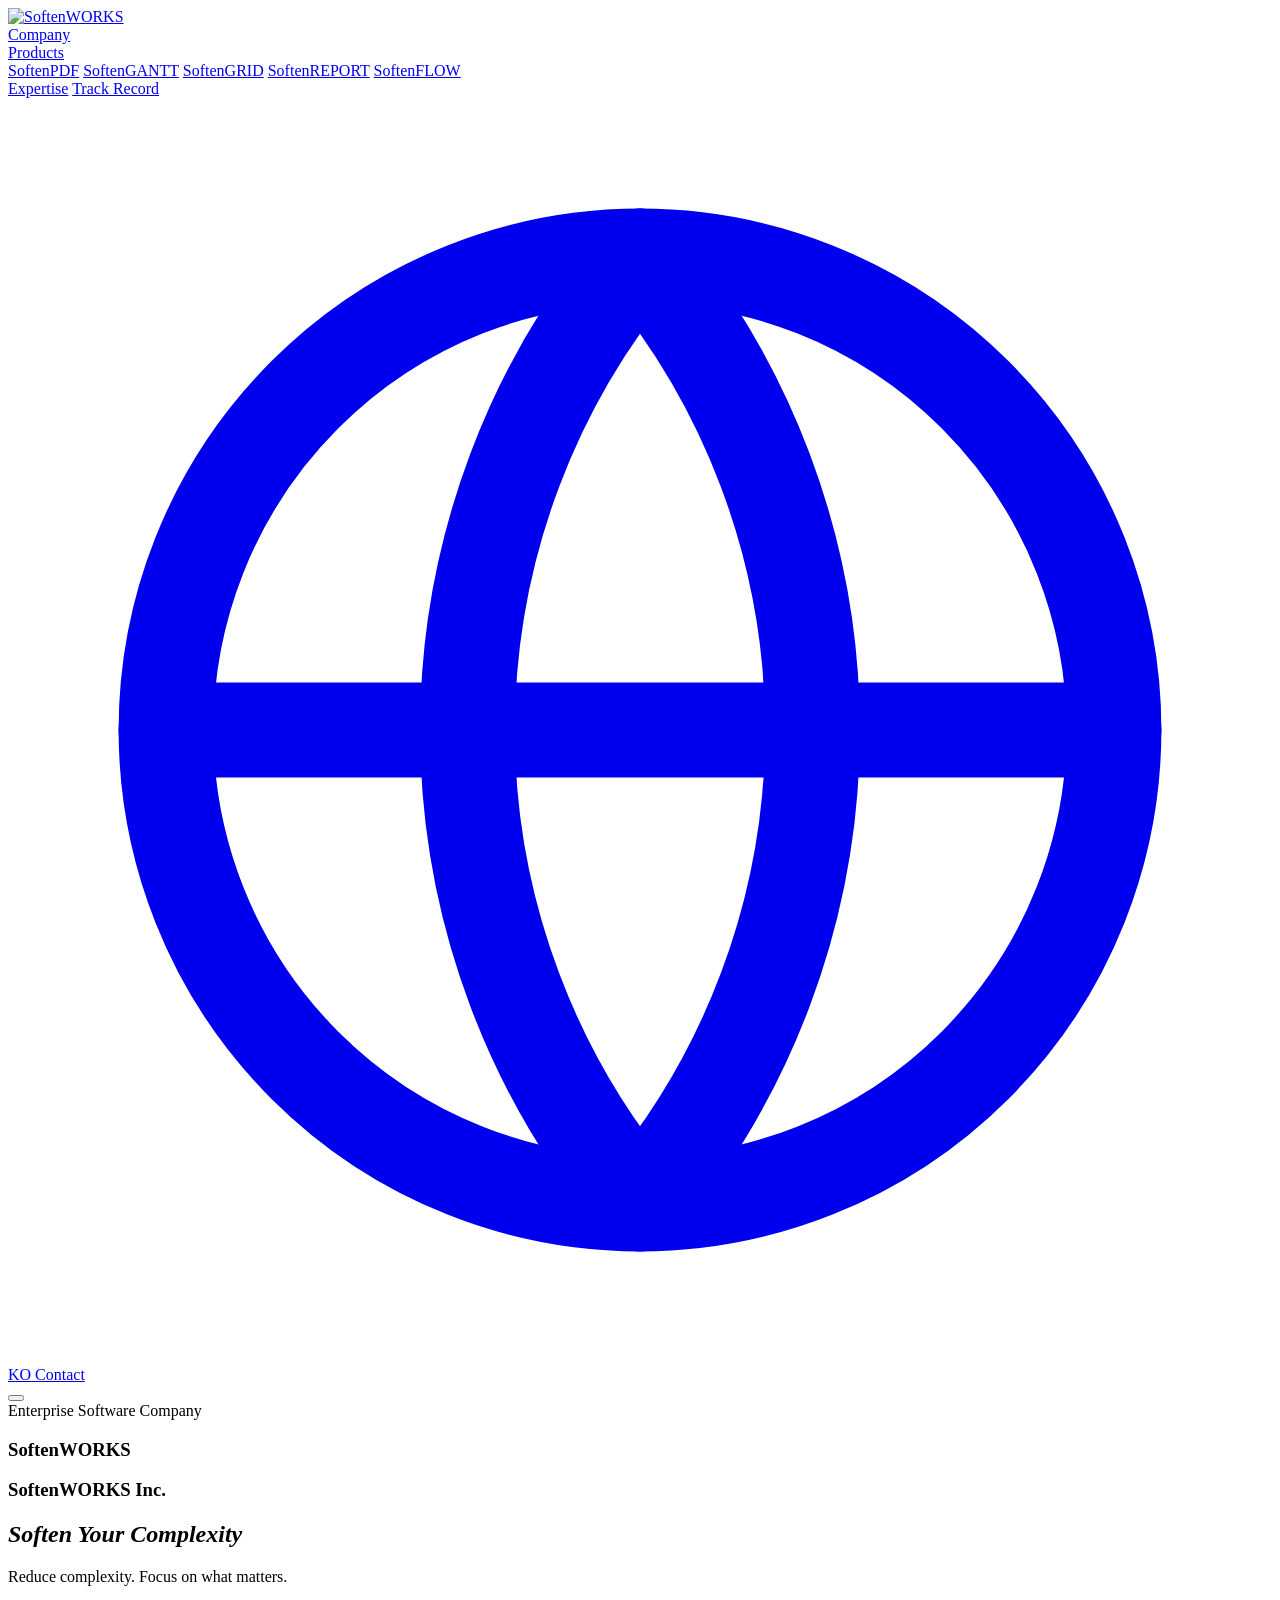
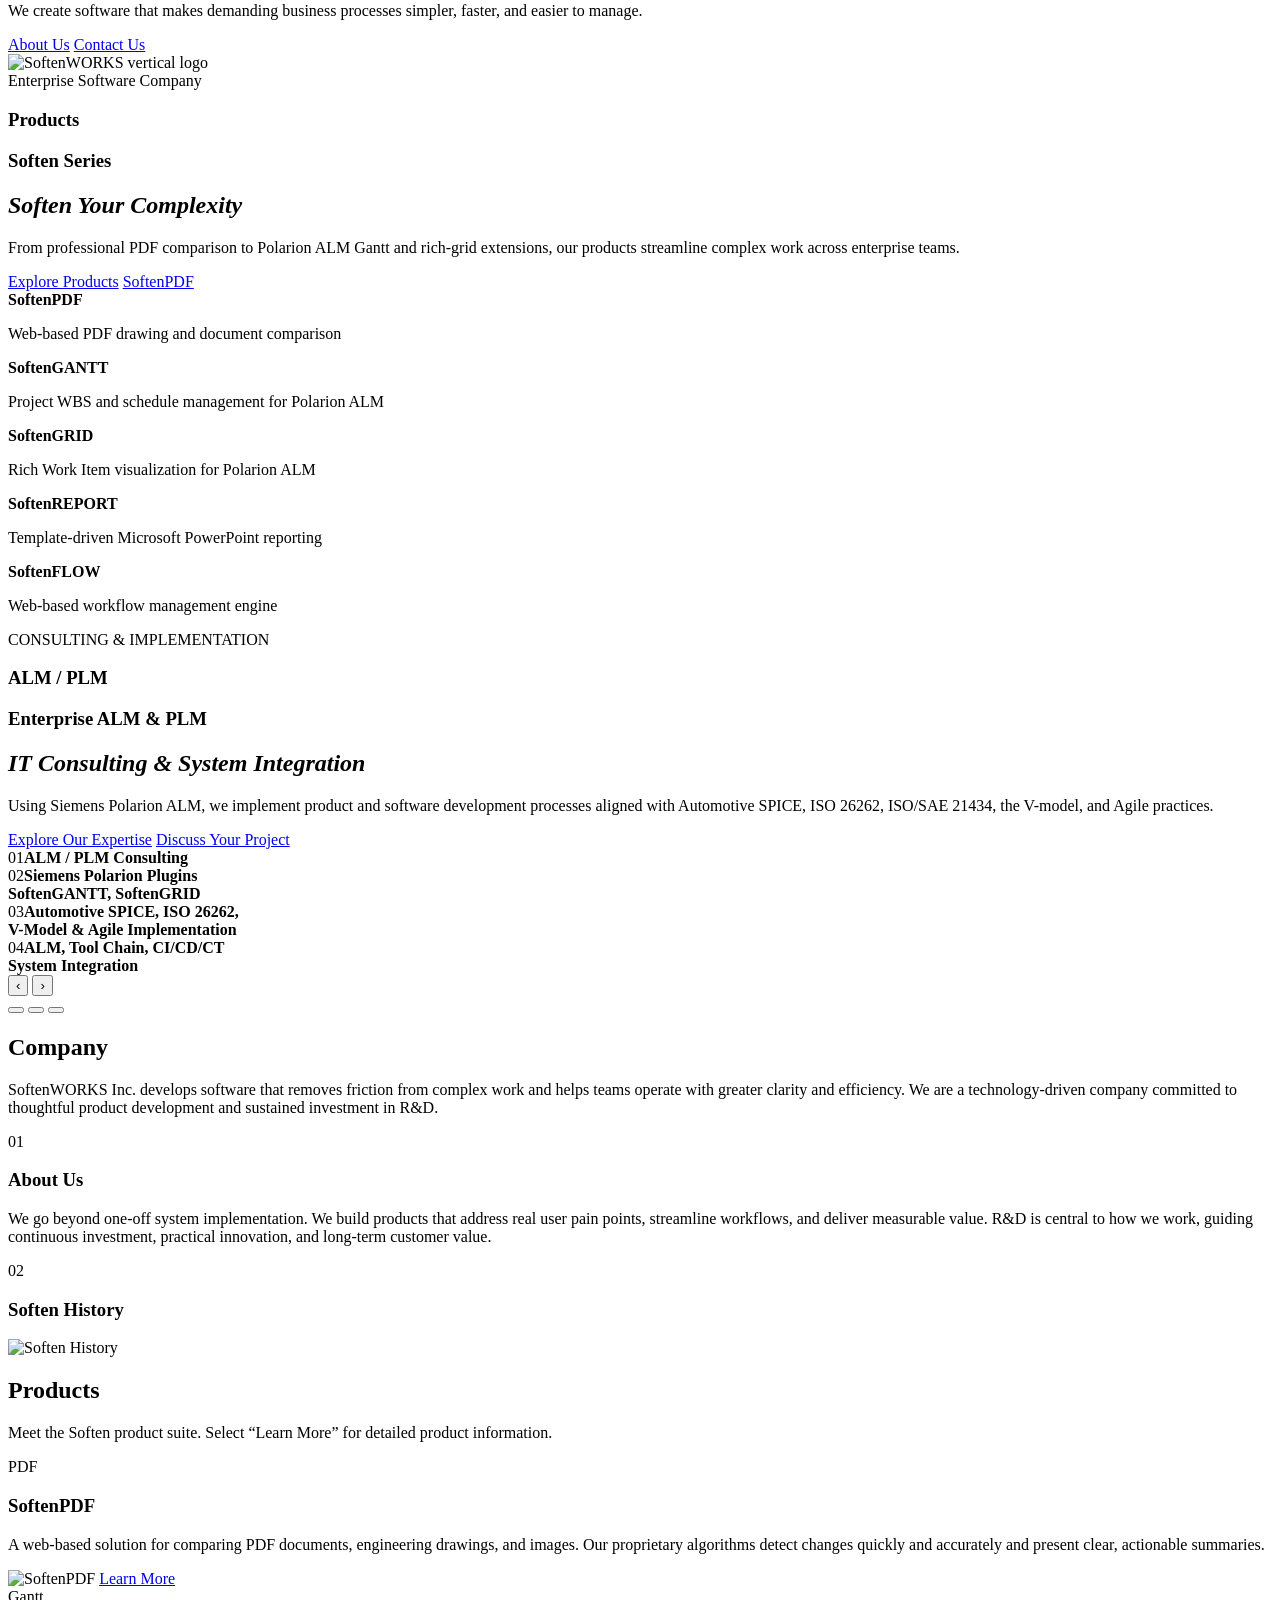
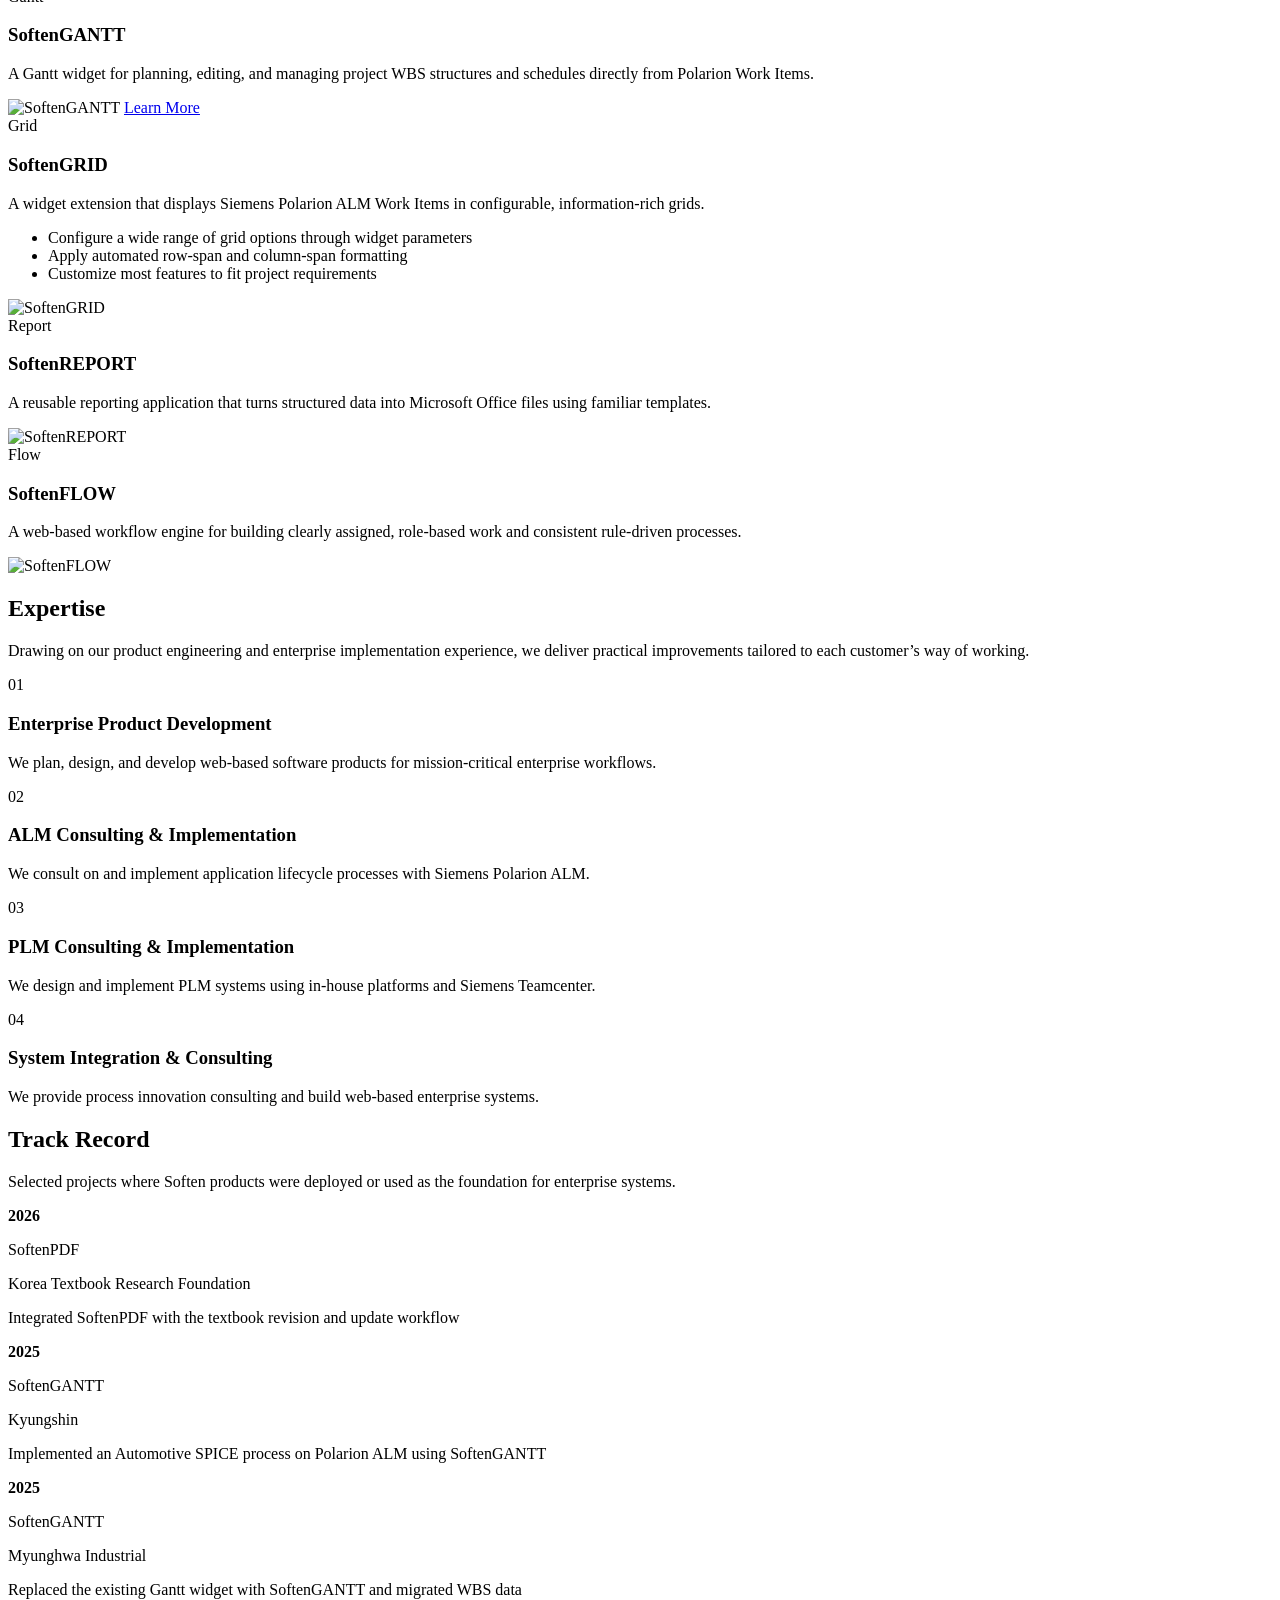
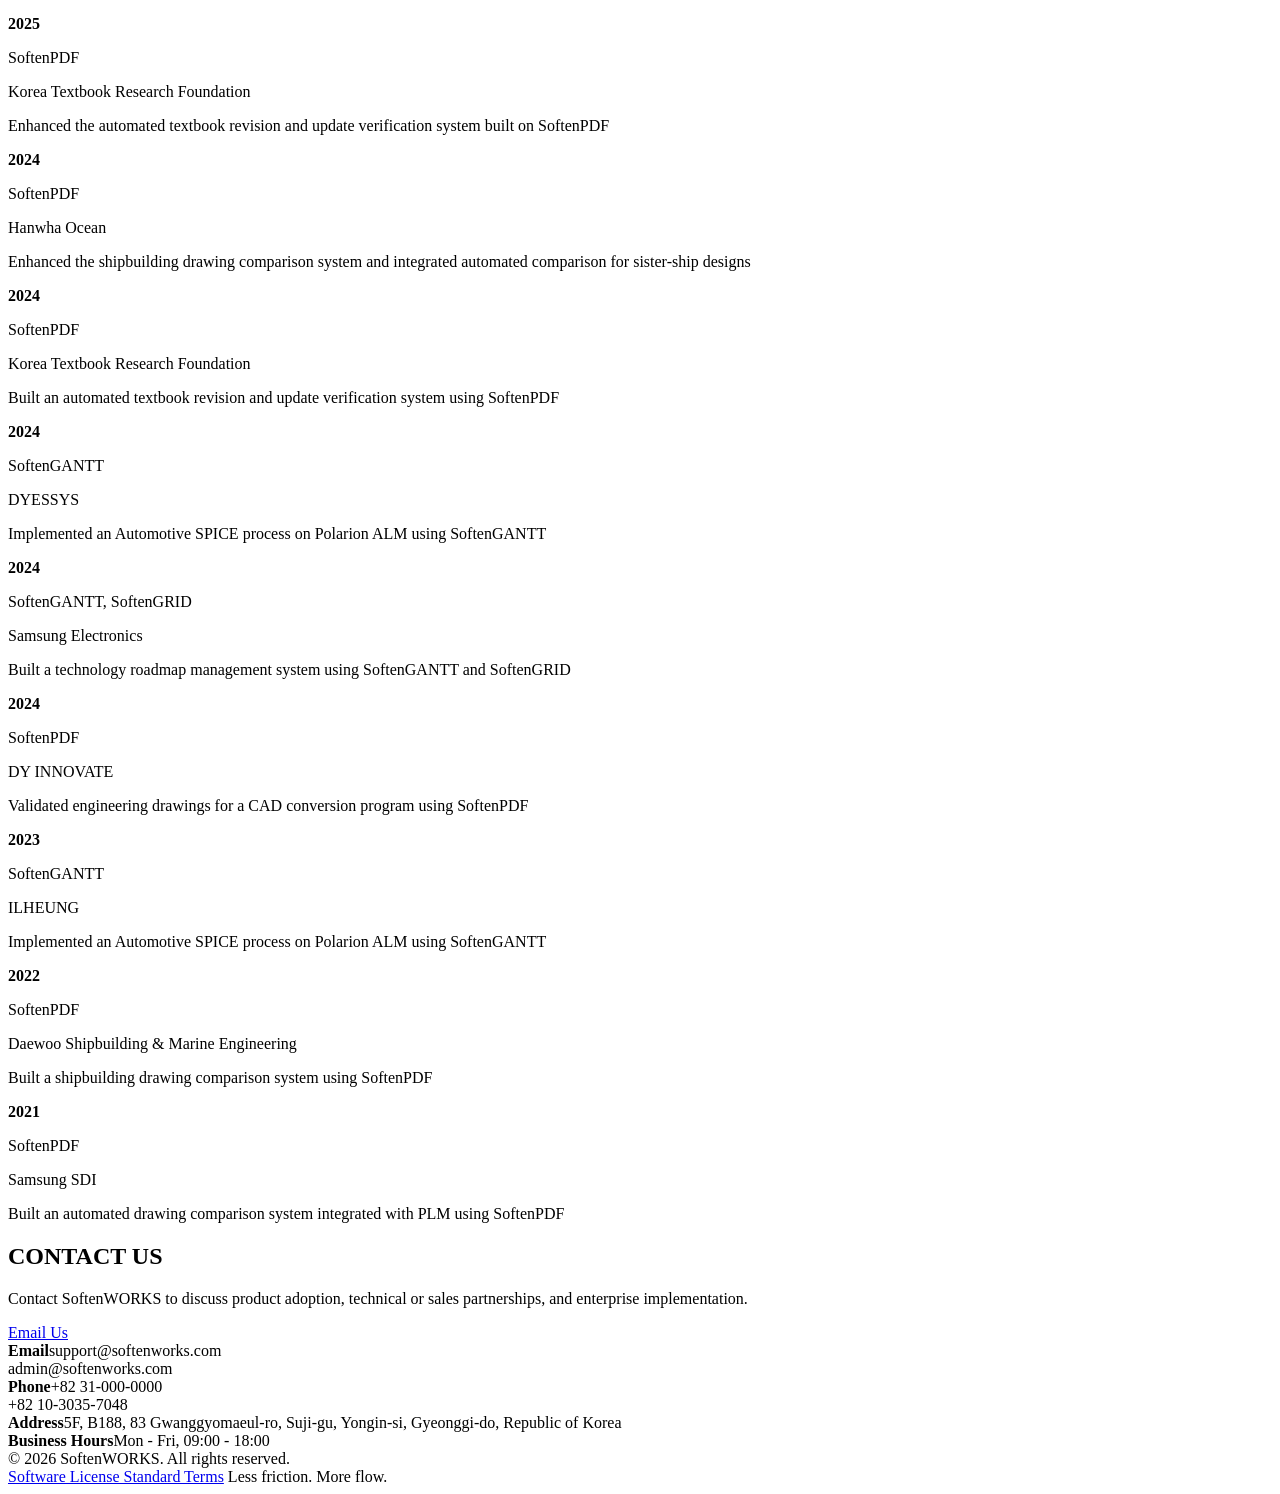
==== commit b9c3756c: "라이선스 표준약관 추가, 릴리즈노트 영문화, apple-touch-icon 이미지" ====
--- a/softenworks.homepage/public/en/index.html
+++ b/softenworks.homepage/public/en/index.html
@@ -11,11 +11,17 @@
   <meta property="og:locale" content="en_US">
   <meta property="og:locale:alternate" content="ko_KR">
   <meta property="og:title" content="SoftenWORKS | Soften Your Complexity">
-  <meta property="og:description" content="Enterprise software, Polarion ALM solutions, and implementation services that turn complex work into a smoother flow.">
+  <meta property="og:description" content="Enterprise software, Plug-in solutions, and implementation services that turn complex work into a smoother flow.">
   <meta property="og:url" content="https://www.softenworks.com/en/">
+  <meta property="og:image" content="https://www.softenworks.com/img/softenworks-signature-black.png" />
+  <meta property="og:image:secure_url" content="https://www.softenworks.com/img/softenworks-signature-black.png" />
+  <meta property="og:image:type" content="image/png" />
+  <meta property="og:image:alt" content="SoftenWORKS — Soften Your Complexity" />
   <meta name="twitter:card" content="summary">
   <meta name="twitter:title" content="SoftenWORKS | Soften Your Complexity">
-  <meta name="twitter:description" content="Enterprise software, Polarion ALM solutions, and implementation services that turn complex work into a smoother flow.">
+  <meta name="twitter:description" content="Enterprise software, Plug-in solutions, and implementation services that turn complex work into a smoother flow.">
+  <meta name="twitter:image" content="https://www.softenworks.com/img/softenworks-signature-black.png" />
+  <meta name="twitter:image:alt" content="SoftenWORKS — Soften Your Complexity" />
   <link rel="canonical" href="https://www.softenworks.com/en/">
   <link rel="alternate" hreflang="ko" href="https://www.softenworks.com/">
   <link rel="alternate" hreflang="en" href="https://www.softenworks.com/en/">
@@ -27,7 +33,7 @@
   <link rel="icon" href="/favicon.svg" type="image/svg+xml">
   <link rel="apple-touch-icon" href="/apple-touch-icon.png">
 
-  <link href="/css/softenworks.css" rel="stylesheet">
+  <link href="/css/softenworks.css?v=1.0" rel="stylesheet">
 </head>
 <body>
   <header>
@@ -311,7 +317,10 @@
   <footer>
     <div class="container">
       <div>© 2026 SoftenWORKS. All rights reserved.</div>
-      <div>Less friction. More flow.</div>
+      <div class="legal-footer-links">
+        <a href="software-license-terms.html" aria-current="page">Software License Standard Terms</a>
+        <span>Less friction. More flow.</span>
+      </div>
     </div>
   </footer>
 
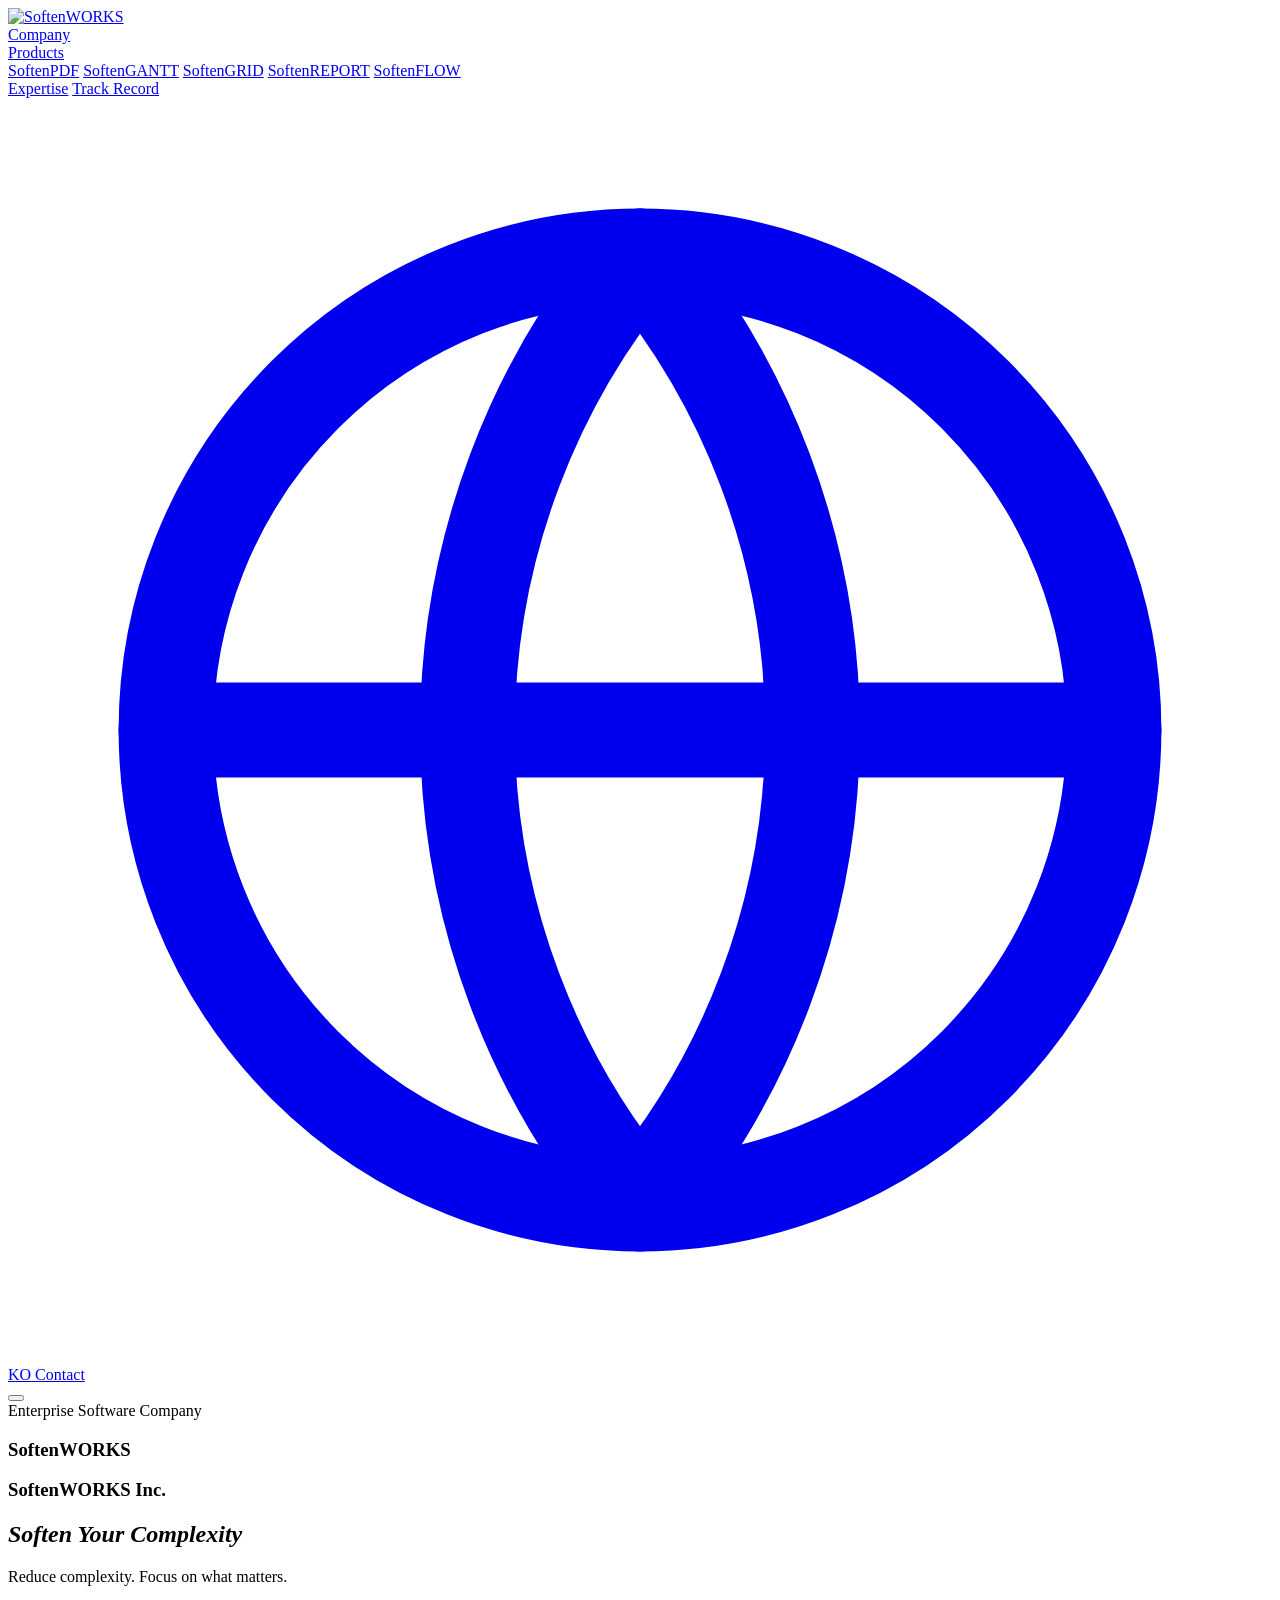
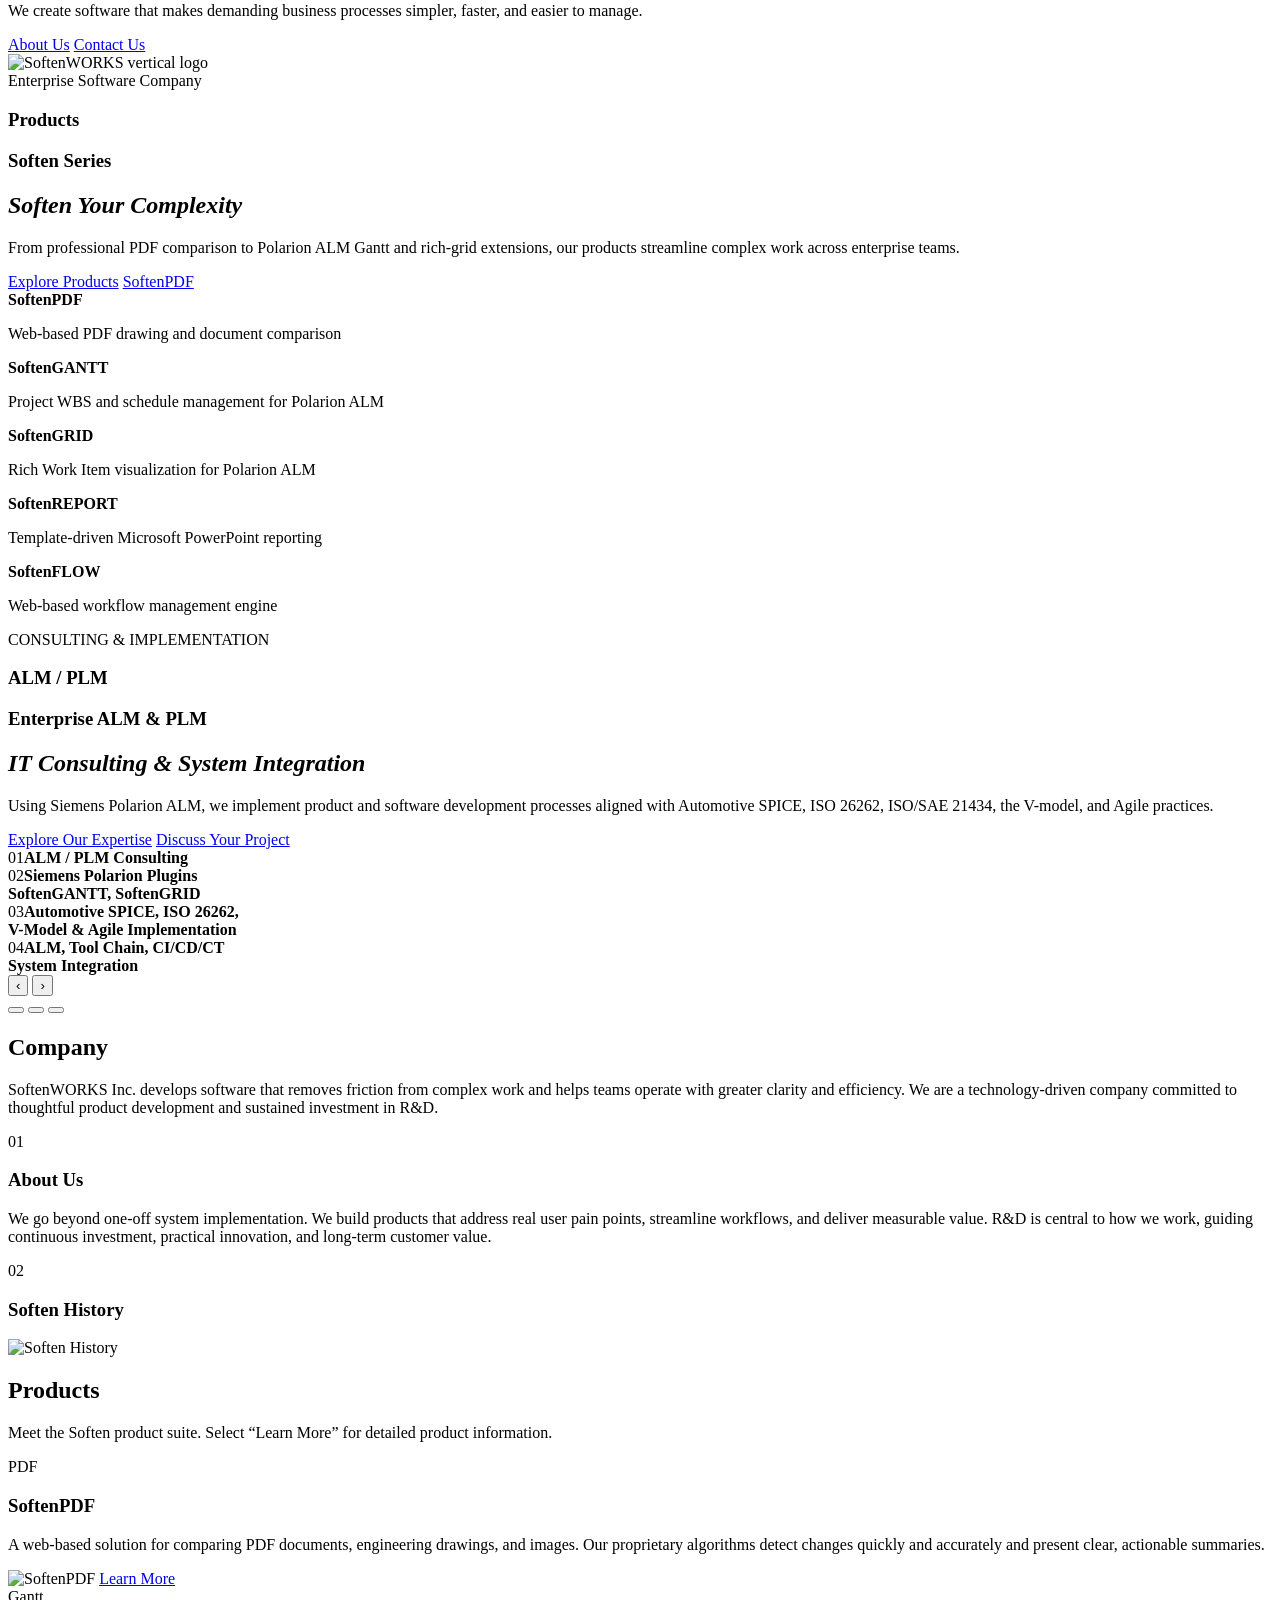
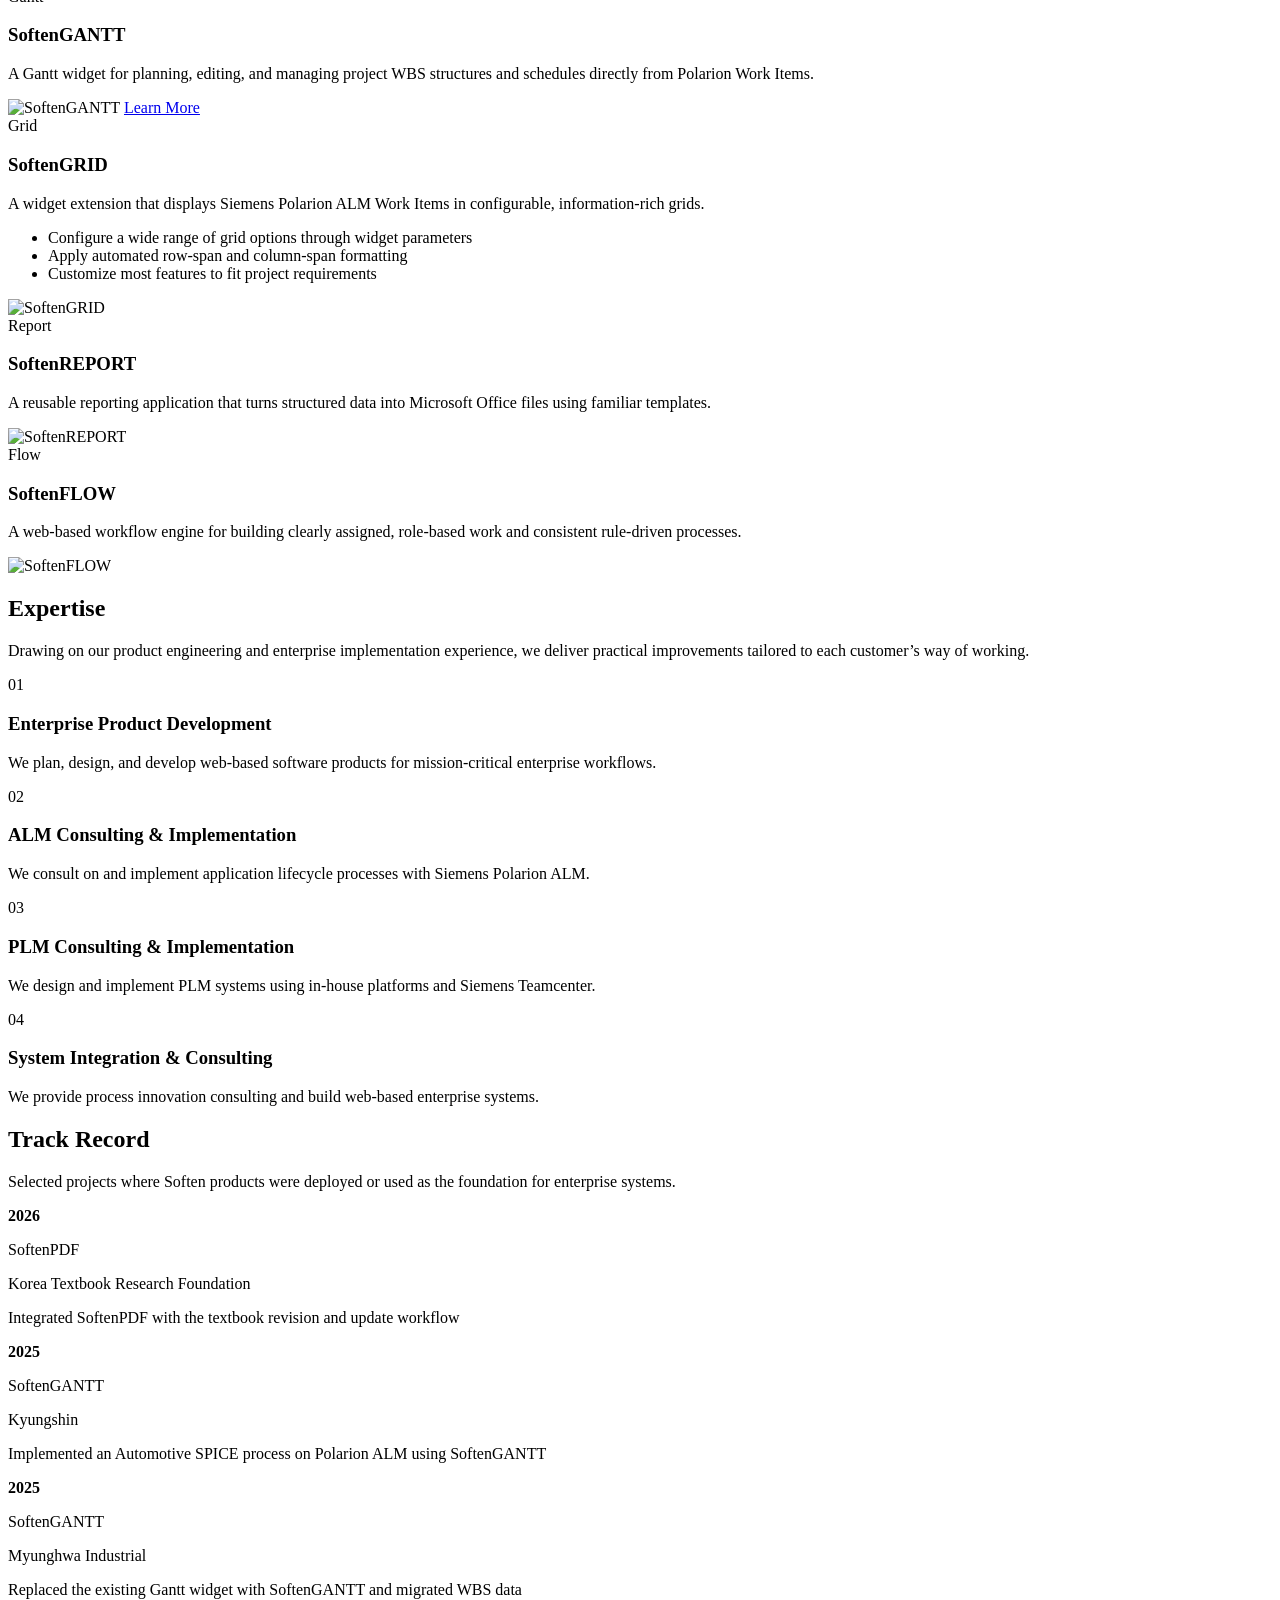
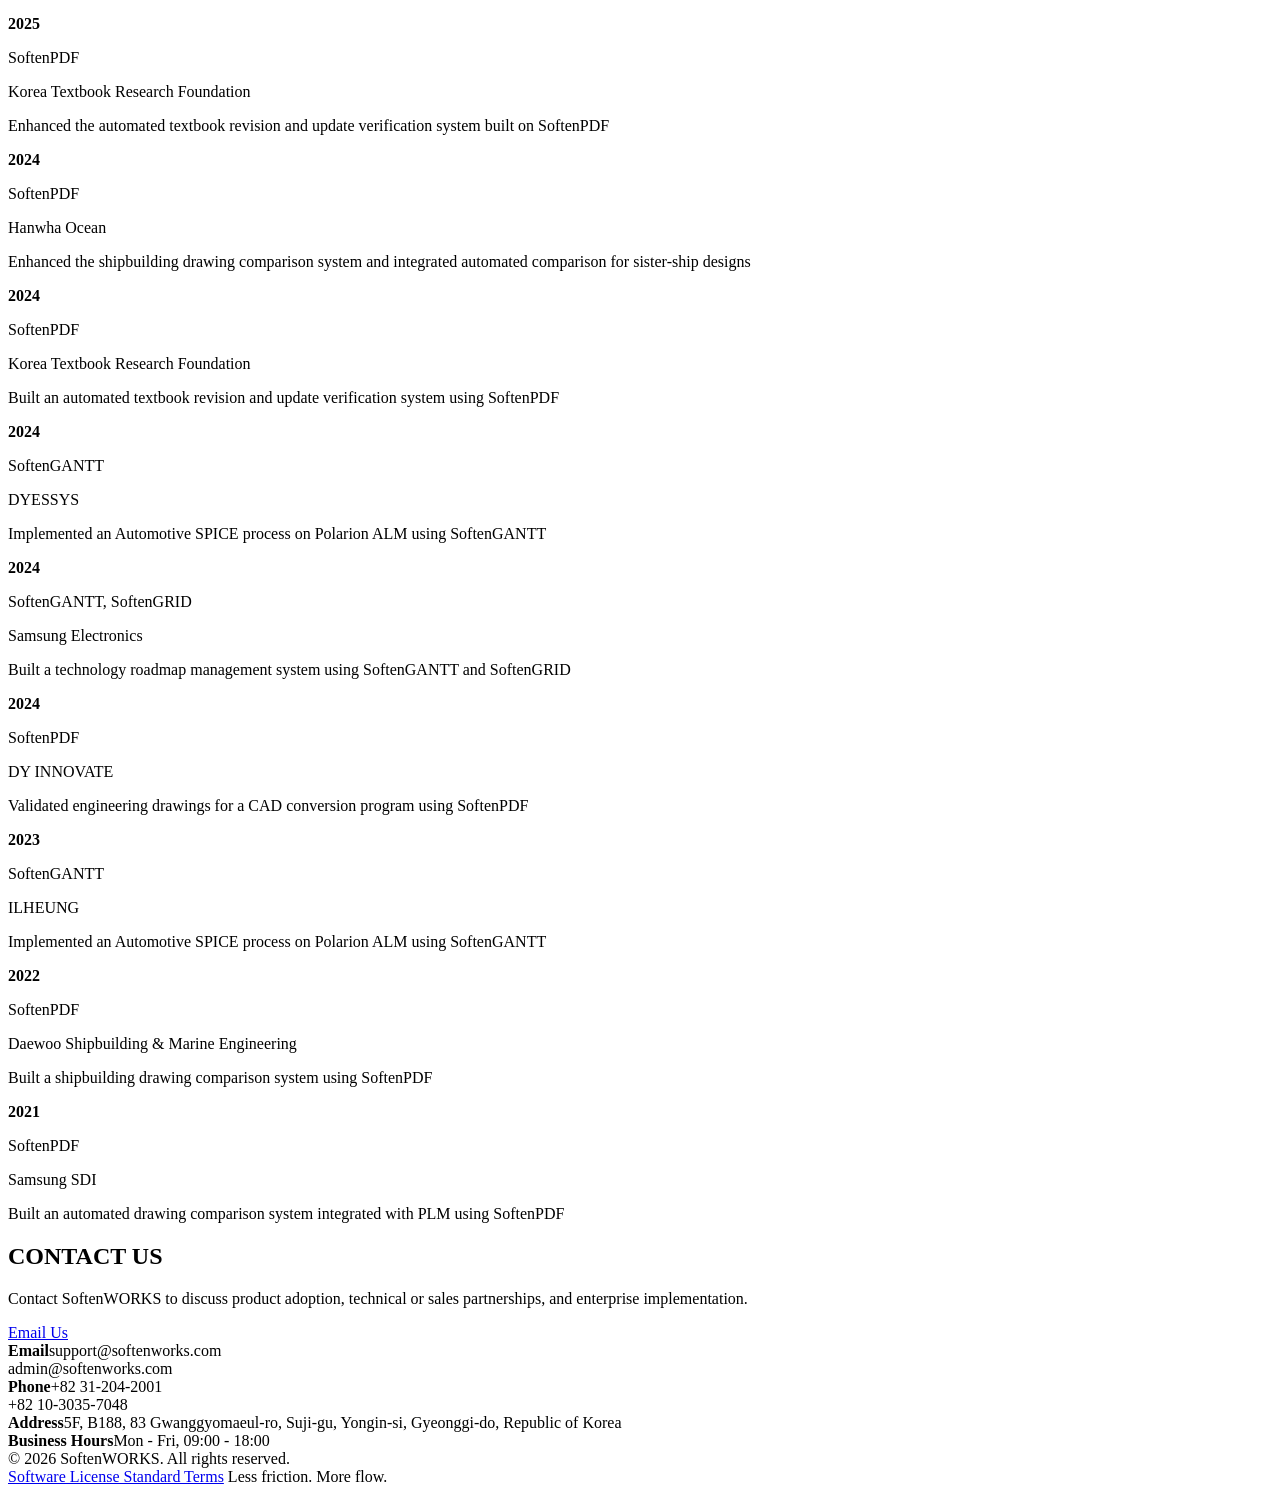
==== commit 15435323: "일반 전화번호 기입" ====
--- a/softenworks.homepage/public/en/index.html
+++ b/softenworks.homepage/public/en/index.html
@@ -305,7 +305,7 @@
           </div>
           <div class="contact-list">
             <div><strong>Email</strong>support@softenworks.com<br>admin@softenworks.com</div>
-            <div><strong>Phone</strong>+82 31-000-0000<br>+82 10-3035-7048</div>
+            <div><strong>Phone</strong>+82 31-204-2001<br>+82 10-3035-7048</div>
             <div><strong>Address</strong>5F, B188, 83 Gwanggyomaeul-ro, Suji-gu, Yongin-si, Gyeonggi-do, Republic of Korea</div>
             <div><strong>Business Hours</strong>Mon - Fri, 09:00 - 18:00</div>
           </div>
